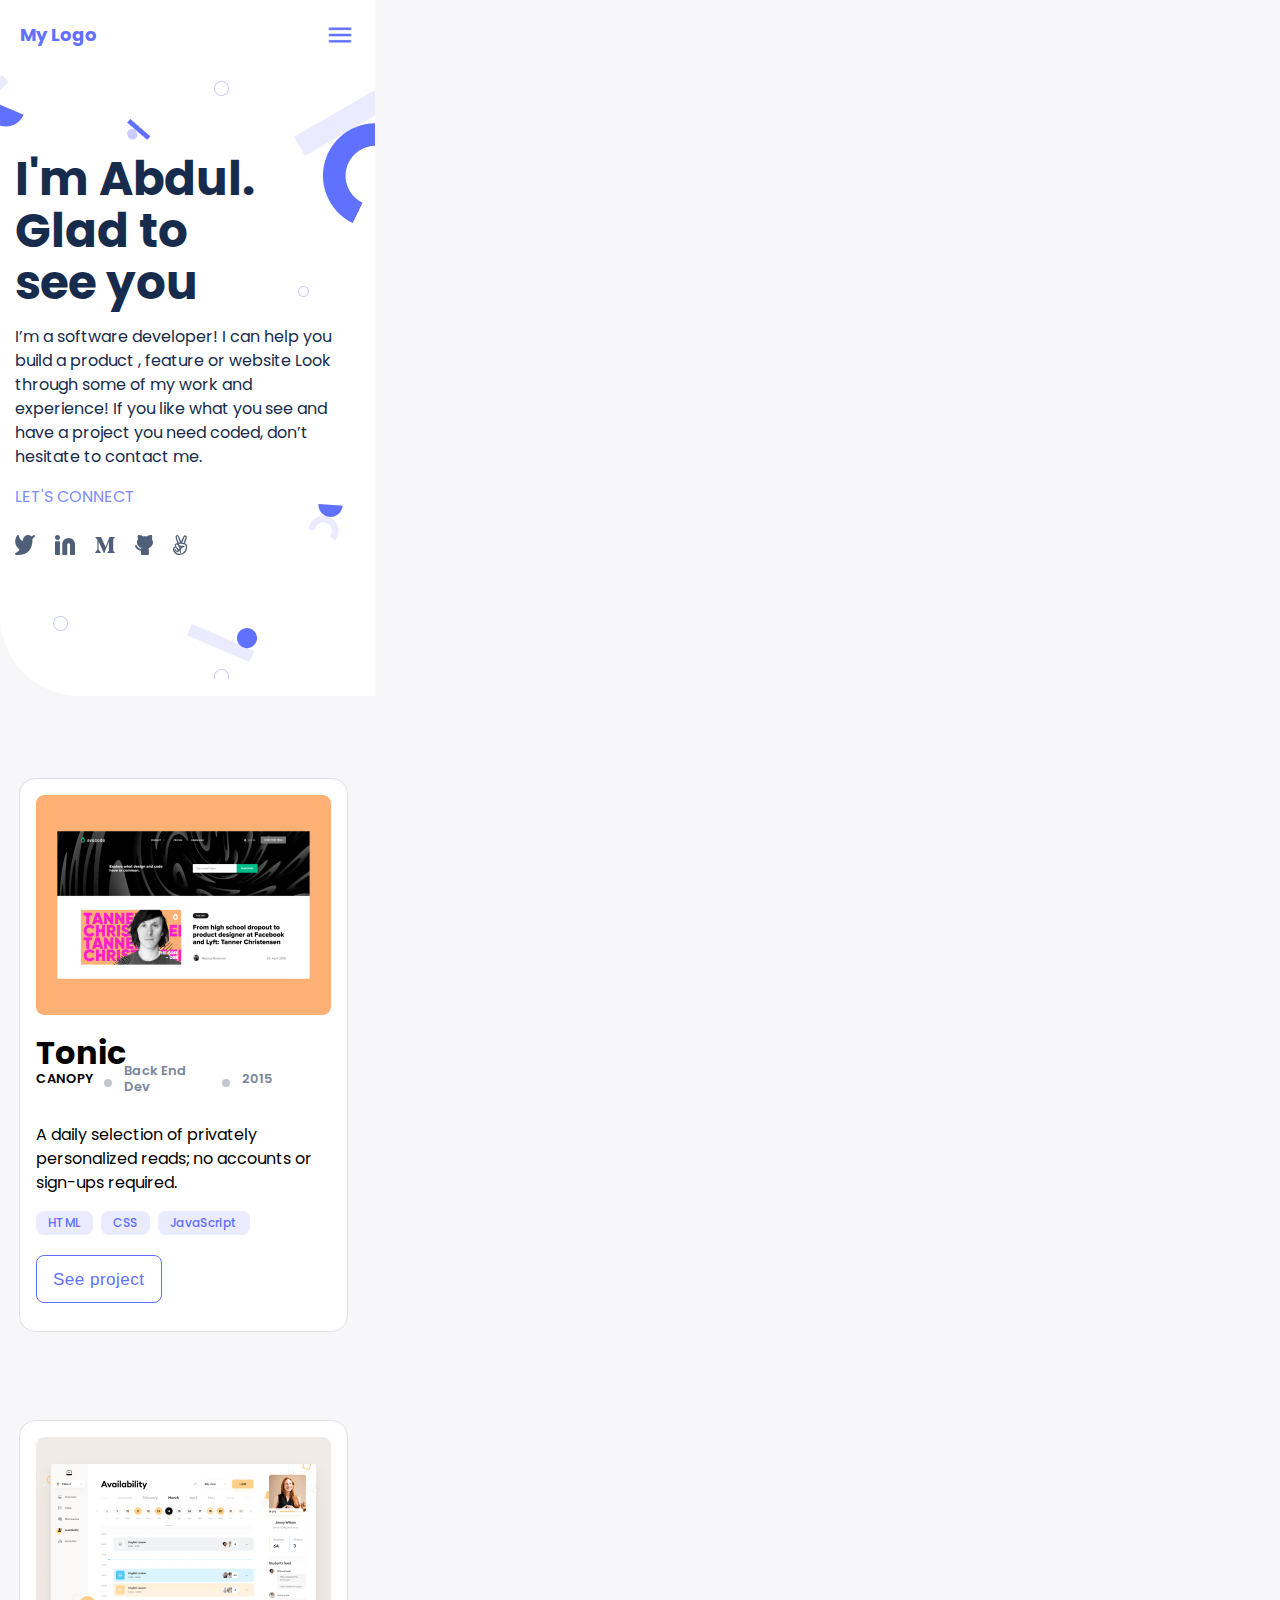
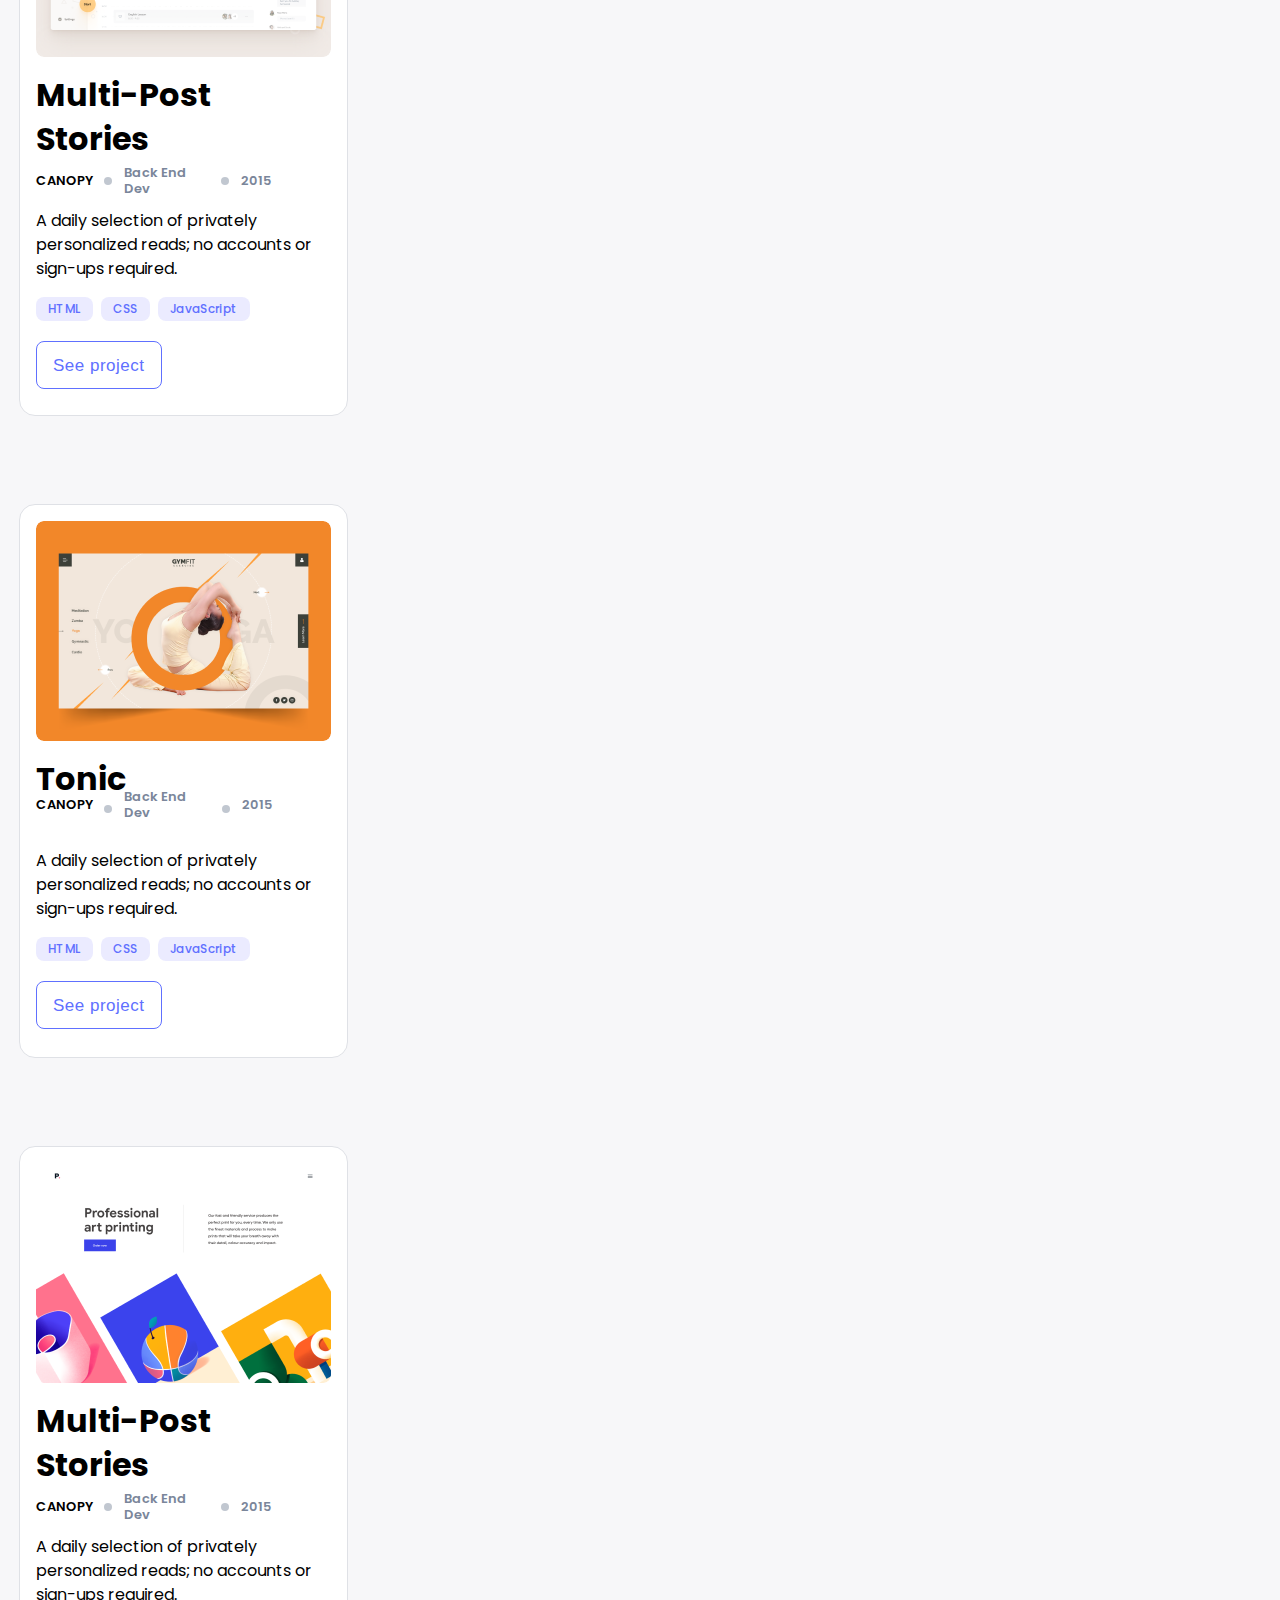
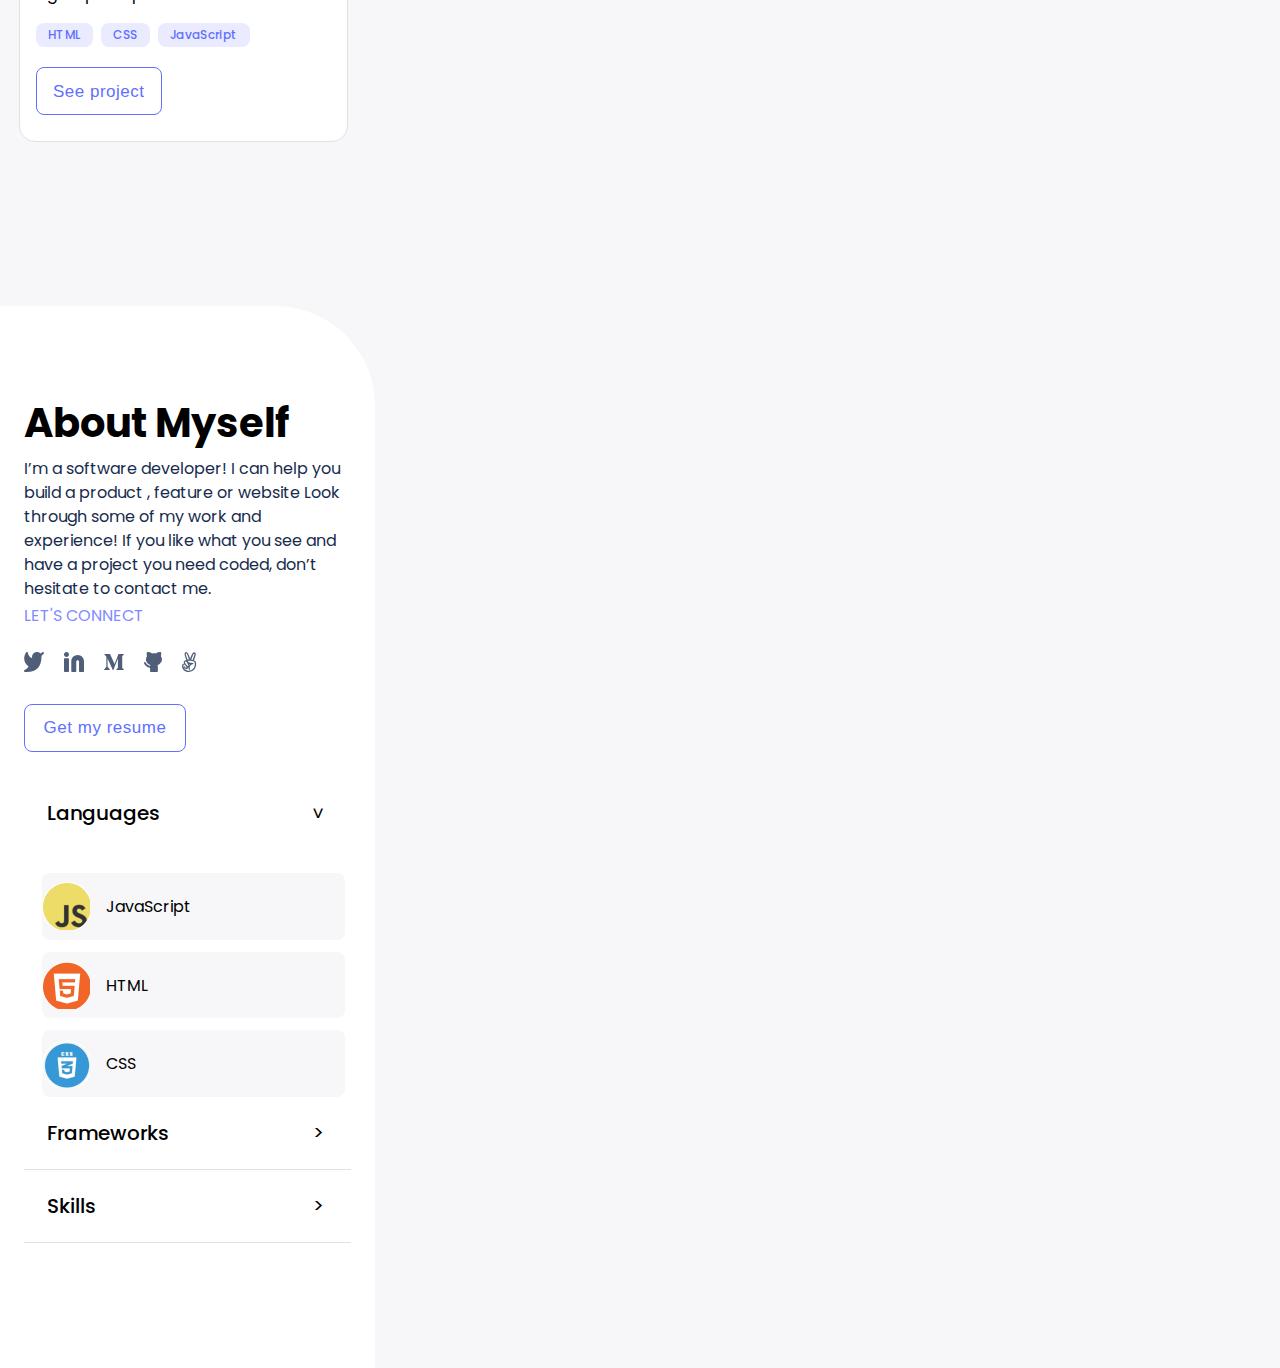
==== portfolio.html @ 77457ad6 "about myself completed" ====
<!DOCTYPE html>
<html lang="en">

<head>
    <meta charset="UTF-8">
    <meta name="viewport" content="width=device-width, initial-scale=1.0">
    <title>My Portfolio</title>
    <link rel="stylesheet" href="portfolio.css">
    <link rel="preconnect" href="https://fonts.googleapis.com">
<link rel="preconnect" href="https://fonts.gstatic.com" crossorigin>
<link href="https://fonts.googleapis.com/css2?family=Poppins:ital,wght@0,100;0,200;0,300;0,400;0,500;0,600;0,700;0,800;0,900;1,100;1,200;1,300;1,400;1,500;1,600;1,700;1,800;1,900&display=swap" rel="stylesheet">
</head>

<body>
    <section class="layout">
    <div class="header-section">
        <div class="header">
            <div>
                <h2 class="logo">My Logo</h2>
            </div>
            <div class="menu-bar"></div>
        </div>
    </div>

    <header class="headline-section">
        <div class="intro">
            <h3>I'm Abdul. Glad to see you</h3>
        </div>
        <div class="description">
            <p>I’m a software developer! I can help you build a product , feature or
                website Look through some of my work and experience!
                If you like what you see and have a project you need coded,
                don’t hesitate to contact me.</p>
        </div>
        <div class="connect">
            <p>LET'S CONNECT</p>
        </div>
        <div class="socials">
            <img src="Twitter.svg" />
            <img src="Linkedin icon.svg" />
            <img src="M.svg" />
            <img src="cat.svg" />
            <img src="hand.svg" />
        </div>
    </header>
    </section>

    <div class="work">
        <div class="work-section">
            <section class="section1">
                <div class="snapshot snapshot1"></div>
                <div class="content">
                    <div class="upper-section1">
                        <div class="text">Tonic</div>
                        <ul class="skills">
                            <li class="client">
                                <div class="client-text">CANOPY</div>
                            </li>
                            <div class="counter"></div>
                            <li class="role">
                                <div class="role-text">Back End Dev</div>
                            </li>
                            <div class="counter"></div>
                            <li class="year">
                                <div class="year-text">2015</div>
                            </li>
                        </ul>
                    </div>
                    <section class="text-area">
                        <p class="caption">A daily selection of privately</p>
                        <p class="caption"> personalized reads; no accounts or </p>
                        <p class="caption">sign-ups required.</p>
                    </section>
                    <section class="tags">
                        <div class="tag1">HTML</div>
                        <div class="tag2">CSS</div>
                        <div class="tag3">JavaScript</div>
                    </section>
                    <section class="footer">
                        <button class="project">See project</button>
                    </section>
                </div>
            </section>
            <section class="section2">
                <div class="snapshot snapshot2"></div>
                <div class="content2">
                    <div class="upper-section2">
                        <div class="text2">
                            <p class="sec2">Multi-Post</p>
                            <p class="sec2">Stories</p>
                        </div>
                        <ul class="skills2">
                            <li class="client">
                                <div class="client-text">CANOPY</div>
                            </li>
                            <div class="counter"></div>
                            <li class="role">
                                <div class="role-text">Back End Dev</div>
                            </li>
                            <div class="counter"></div>
                            <li class="year">
                                <div class="year-text">2015</div>
                            </li>
                        </ul>
                    </div>
                    <section class="text-area">
                        <p class="caption">A daily selection of privately</p>
                        <p class="caption"> personalized reads; no accounts or </p>
                        <p class="caption">sign-ups required.</p>
                    </section>
                    <section class="tags">
                        <div class="tag1">HTML</div>
                        <div class="tag2">CSS</div>
                        <div class="tag3">JavaScript</div>
                    </section>
                    <section class="footer">
                        <button class="project">See project</button>
                    </section>
                </div>
            </section>
            <div class="section3">
                <div class="snapshot snapshot3"></div>
                <div class="content">
                    <div class="upper-section1">
                        <div class="text">Tonic</div>
                        <ul class="skills">
                            <li class="client">
                                <div class="client-text">CANOPY</div>
                            </li>
                            <div class="counter"></div>
                            <li class="role">
                                <div class="role-text">Back End Dev</div>
                            </li>
                            <div class="counter"></div>
                            <li class="year">
                                <div class="year-text">2015</div>
                            </li>
                        </ul>
                    </div>
                    <section class="text-area">
                        <p class="caption">A daily selection of privately</p>
                        <p class="caption"> personalized reads; no accounts or </p>
                        <p class="caption">sign-ups required.</p>
                    </section>
                    <section class="tags">
                        <div class="tag1">HTML</div>
                        <div class="tag2">CSS</div>
                        <div class="tag3">JavaScript</div>
                    </section>
                    <section class="footer">
                        <button class="project">See project</button>
                    </section>
                </div>
            </div>
            <div class="section4">
                <div class="snapshot snapshot4"></div>
                <div class="content2">
                    <div class="upper-section2">
                        <div class="text2">
                            <p class="sec2">Multi-Post</p>
                            <p class="sec2">Stories</p>
                        </div>
                        <ul class="skills2">
                            <li class="client">
                                <div class="client-text">CANOPY</div>
                            </li>
                            <div class="counter"></div>
                            <li class="role">
                                <div class="role-text">Back End Dev</div>
                            </li>
                            <div class="counter"></div>
                            <li class="year">
                                <div class="year-text">2015</div>
                            </li>
                        </ul>
                    </div>
                    <section class="text-area">
                        <p class="caption">A daily selection of privately</p>
                        <p class="caption"> personalized reads; no accounts or </p>
                        <p class="caption">sign-ups required.</p>
                    </section>
                    <section class="tags">
                        <div class="tag1">HTML</div>
                        <div class="tag2">CSS</div>
                        <div class="tag3">JavaScript</div>
                    </section>
                    <section class="footer">
                        <button class="project">See project</button>
                    </section>
                </div>
            </div>
        </div>
    </div>
    <div class="about">
        <section class="about-myself">
                <div class="heading">
                    <p>About Myself</p>
                </div>
                <div class="para">
                    <p>I’m a software developer! I can help you build a product , feature or
                        website Look through some of my work and experience!
                        If you like what you see and have a project you need coded,
                        don’t hesitate to contact me.</p>
                </div>
                <section class="links">
                <div class="letconnect">
                    <p class="nomargin">LET'S CONNECT</p>
                </div>
                <div class="socials2">
                    <img src="Twitter.svg" />
                    <img src="Linkedin icon.svg" />
                    <img src="M.svg" />
                    <img src="cat.svg" />
                    <img src="hand.svg" />
                </div>
        </section>
        <button class="resume">Get my resume</button>
        </section>
        <section class="languages">
            <div class="tab1">
                <header class="container">
                    <p class="lang">Languages</p>
                    <div class="arrow">
                        <span>˅</span>
                      </div>
                </header>
                <section class="names">
                    <div class="js">
                        <div class="js-img"></div>
                        <p>JavaScript</p>
                    </div>
                    <div class="html">
                        <div class="html-img"></div>
                        <p>HTML</p>
                    </div>
                    <div class="css">
                        <div class="css-img"></div>
                        <p>CSS</p>
                    </div>
                </section>
            </div>
            <header class="tab2">
                <p class="frame">Frameworks</p>
                <div class="arrow">
                    <span>></span>
                  </div>
            </header>
            <header class="tab3">
                <p class="skills">Skills</p>
                <div class="arrow">
                    <span>></span>
                  </div>
            </header>
        </section>
    </div>
</body>

</html>
---- portfolio.css ----
body {
  font-family: "Poppins", sans-serif;
  background-color: #f7f7f9;
  margin: 0%;
}

.layout{
  width: 375px;
  height: 696px;
  padding: 0%;
  margin: 0%;
  background-color: white;
  border-bottom-left-radius: 80px;
}

.header-section {
  display: flex-container;
  width: 375px;
  height: 75px;
}

.header {
  display: flex;
  justify-content: space-between;
  align-items: center;
  padding: 20px;
  width: 375;

}

.logo {
  margin: 0;
  color: #6070FF;
  font-size: 18px;
  font-weight: 700;
  line-height: 20px;
  letter-spacing: 0em;
  text-align: center;
}

.menu-bar {
  width: 30px;
  height: 30px;
  background-image: url('Menu.png');
  background-size: cover;
  cursor: pointer;
}

.headline-section {
  background-image: url('shapes.png');
  width: 375px;
  height: 604px;
  top: 92px;
  padding: 114px, 24px, 114px, 24px;
  gap: 12px;
  border-bottom-left-radius: 80px;
}

.intro {
  font-size: 40px;
  font-weight: 700;
  line-height: 52px;
  letter-spacing: 0;
  word-spacing: 20%;
  text-align: left;
  color: #172B4D;
  padding-top: 10%;
  margin-left: 4%;
  width: 250px;
}

.intro h3 {
  padding-top: 16%;
  margin: 0%;
}


.description {
  font-size: 16px;
  text-align: left;
  color: #172B4D;
  margin-left: 4%;
  font-weight: 400;
  line-height: 24px;
  letter-spacing: 0;
  width: 327px;
}

.connect {
  font-size: 16px;
  font-weight: 400;
  line-height: 24px;
  color: #7F8CFF;
  margin-left: 4%;
  width: 327px;
  margin-top: 0%;
}

.socials {
  padding-top: 10px;
  display: flex;
  gap: 20px;
  margin-left: 4%;
}

.work {
  width: 375px;
  height: 2788px;
  top: 718px;
  position: absolute;
  background-color: #f7f7f9;
  margin: 0%;
}

.work-section {
  display: grid;
  grid-template-rows: repeat(4, auto);
  grid-row-gap: 88px;
  width: 375px;
  height: 604px;
  position: relative;
  top: 60px;
}

.section1 {
  width: 327px;
  height: 552px;
  border-radius: 16px;
  border: 1px solid #DFE1E6;
  display: flex;
  flex-direction: column;
  justify-content: flex-start;
  align-items: center;
  margin-left: 5%;
  margin-right: 5%;
  background-color: white;
}

.snapshot {
  width: 295px;
  height: 220px;
  border-radius: 8px;
  background-size: cover;
  margin-bottom: 16px;
  margin-top: 16px;
  margin-left: 16px;
  margin-right: 16px;
}

.snapshot1 {
  background-image: url('snapshot1.png');
}

.snapshot2 {
  background-image: url('snapshot2.png');
}

.snapshot3 {
  background-image: url('snapshot3.png');
}

.snapshot4 {
  background-image: url('snapshot4.png');
}

.content {
  width: 295px;
  height: 288px;
}

.upper-section1 {
  width: 295px;
  height: 80px;
}

.text {
  width: 295px;
  height: 36px;
  font-size: 32px;
  font-weight: 700;
  line-height: 44px;
  letter-spacing: 0em;
  text-align: left;
}

.skills {
  display: flex;
  width: 236px;
  height: 32px;
  margin: 12px, 0px, 0px, 0px;
  padding: 0;
  list-style-type: none;
}

.client,
.role,
.year {
  display: flex;
  align-items: center;
}

.client-text,
.role-text,
.year-text {
  font-size: 13px;
  font-weight: 600;
  line-height: 16px;
  letter-spacing: 0em;
  text-align: left;
}

.role-text,
.year-text {
  color: #7A869A;
}


.counter {
  width: 33px;
  height: 32px;
  display: flex;
  justify-content: center;
  align-items: center;
}

.counter:before {
  content: '';
  width: 8px;
  height: 8px;
  background-color: #C1C7D0;
  border-radius: 50%;
}

.text-area {
  width: 295px;
  height: 76px;
  margin-top: 12px;
}

.caption {
  font-size: 16px;
  font-weight: 400;
  line-height: 24px;
  letter-spacing: 0em;
  text-align: left;
  margin: 0%;
  padding: 0%;
}

.tags {
  display: flex;
  width: 214px;
  height: 24px;
  gap: 8px;
  margin-top: 12px;
}

.tag1,
.tag2,
.tag3 {
  border-radius: 8px;
  color: #6070FF;
  background-color: #EBEBFF;
  font-size: 12px;
  font-weight: 500;
  line-height: 16px;
  letter-spacing: 0.03em;
  display: flex;
  align-items: center;
  justify-content: center;
}

.tag1 {
  width: 57px;
}

.tag2 {
  width: 49px;
}

.tag3 {
  width: 92px;
}

.footer {
  width: 295px;
  height: 72px;
  margin-top: 8px;
}

.project {
  width: 126px;
  height: 48px;
  padding: 12px;
  border-radius: 8px;
  border: 1px solid #6070FF;
  margin-top: 12px;
  background-color: white;
  color: #6070FF;
  font-size: 17px;
  font-weight: 500;
  line-height: 24px;
  letter-spacing: 0.03em;
  align-items: center;
}

.section2 {
  width: 327px;
  height: 594px;
  border-radius: 16px;
  border: 1px solid #DFE1E6;
  display: flex;
  flex-direction: column;
  justify-content: flex-start;
  align-items: center;
  margin-left: 5%;
  margin-right: 5%;
  background-color: white;
}

.upper-section2 {
  width: 295px;
  height: 124px;
}

.sec2 {
  margin: 0%;
  padding: 0%;
}

.text2 {
  width: 295px;
  height: 80px;
  font-size: 32px;
  font-weight: 700;
  line-height: 44px;
  letter-spacing: 0em;
  text-align: left;
}

.skills2 {
  display: flex;
  width: 236px;
  height: 32px;
  margin-top: 12px;
  padding: 0;
  list-style-type: none;
}

.content2 {
  width: 295px;
  height: 332px;
}

.section3 {
  width: 327px;
  height: 552px;
  border-radius: 16px;
  border: 1px solid #DFE1E6;
  display: flex;
  flex-direction: column;
  justify-content: flex-start;
  align-items: center;
  margin-left: 5%;
  margin-right: 5%;
  background-color: white;
}

.section4 {
  width: 327px;
  height: 594px;
  border-radius: 16px;
  border: 1px solid #DFE1E6;
  display: flex;
  flex-direction: column;
  justify-content: flex-start;
  align-items: center;
  margin-left: 5%;
  margin-right: 5%;
  background-color: white;
}

.about {
  width: 375px;
  height: 1062.15px;
  padding: 114px, 24px, 114px, 24px;
  gap: 24px;
  top: 3506px;
  position: absolute;
  background-color: white;
  border-top-right-radius: 100px;
}

.about-myself {
  margin-top: 100px;
  width: 327px;
  height: 346px;
  padding: 0px 24px;
}


.headline {
  width: 375px;
  height: 604px;
  top: 92px;
  padding: 114px, 24px, 114px, 24px;
  gap: 12px;
}

.heading{
  width: 327px;
  height: 35px;
  font-size: 40px;
  font-weight: 700;
  line-height: 35px;
  letter-spacing: 0em;
  margin-top: 0%;
  top: 0px;
}

.para{
  font-size: 16px;
  text-align: left;
  color: #172B4D;
  font-weight: 400;
  line-height: 24px;
  letter-spacing: 0;
  width: 327px;
  height: 147px;
}

.links{
  width: 200px;
  height: 80px;
  position: absolute;
  gap: 16px;
}
.letconnect{
  font-size: 16px;
  font-weight: 400;
  line-height: 24px;
  color: #7F8CFF;
  width: 327px;
}

.nomargin{
  margin: 0%;
}

.socials2{
  margin-top: 24px;
  display: flex;
  gap: 20px;
}

.resume{
  width: 162px;
  height: 48px;
  border-radius: 8px;
  border: 1px solid #6070FF;
  background-color: white;
  color: #6070FF;
  font-size: 17px;
  font-weight: 500;
  line-height: 24px;
  letter-spacing: 0.03em;
  align-items: center; 
  margin-top: 100px;
}

.languages{
  width: 327px;
  height: 464.15px;
  padding: 0px 24px;
  margin-top: 25px;
}

.tab1{
  width: 327px;
  height: 320.15px;
}

.container{
  width: 327px;
  height: 72px;
  display: flex;
  align-items: center;
  justify-content: center;
}

.lang,.frame,.skills {
  width: 237px;
  height: 24px;
  margin: 0%;
  font-size: 20px;
  font-weight: 500;
  line-height: 24px;
  letter-spacing: 0em;
  text-align: left;
}

.arrow {
  width: 20px;
  height: 20px;
  border-radius: 8px;
  background-color: white;
  color: black;
  display: flex;
  align-items: center;
  justify-content: center;
  margin-left: 24px;
}

.arrow span {
  font-size: 20px; 
}

.names{
  display: flex;
  width: 327px;
  height: 248.15px;
  gap: 12px;
  position: absolute;
  flex-direction: column;
  margin-left: 18px;
  margin-top: 24px;
}

.js,.html,
.css{
  width: 303px;
  height: 66.72px;
  border-radius: 8px;
  display: flex;
  background-color:#f7f7f9;
  align-items: center;
}


.js-img{
  background-image: url(js.png);
  width: 48px;
  height: 48px;
  border: 1px ;
}

.js p{
  margin-left: 16px;
}

.html-img{
  background-image: url(html.png);
  width: 48px;
  height: 48px;
  border: 1px ;
}

.html p{
  margin-left: 16px;
}

.css-img{
  background-image: url(css.png);
  width: 48px;
  height: 48px;
  border: 1px ;
}

.css p{
  margin-left: 16px;
}

.tab2,
.tab3 {
  width: 327px;
  height: 72px;
  display: flex;
  align-items: center;
  justify-content: center;
  position: relative;
  border-bottom: 1px solid #DFE1E6; 
}
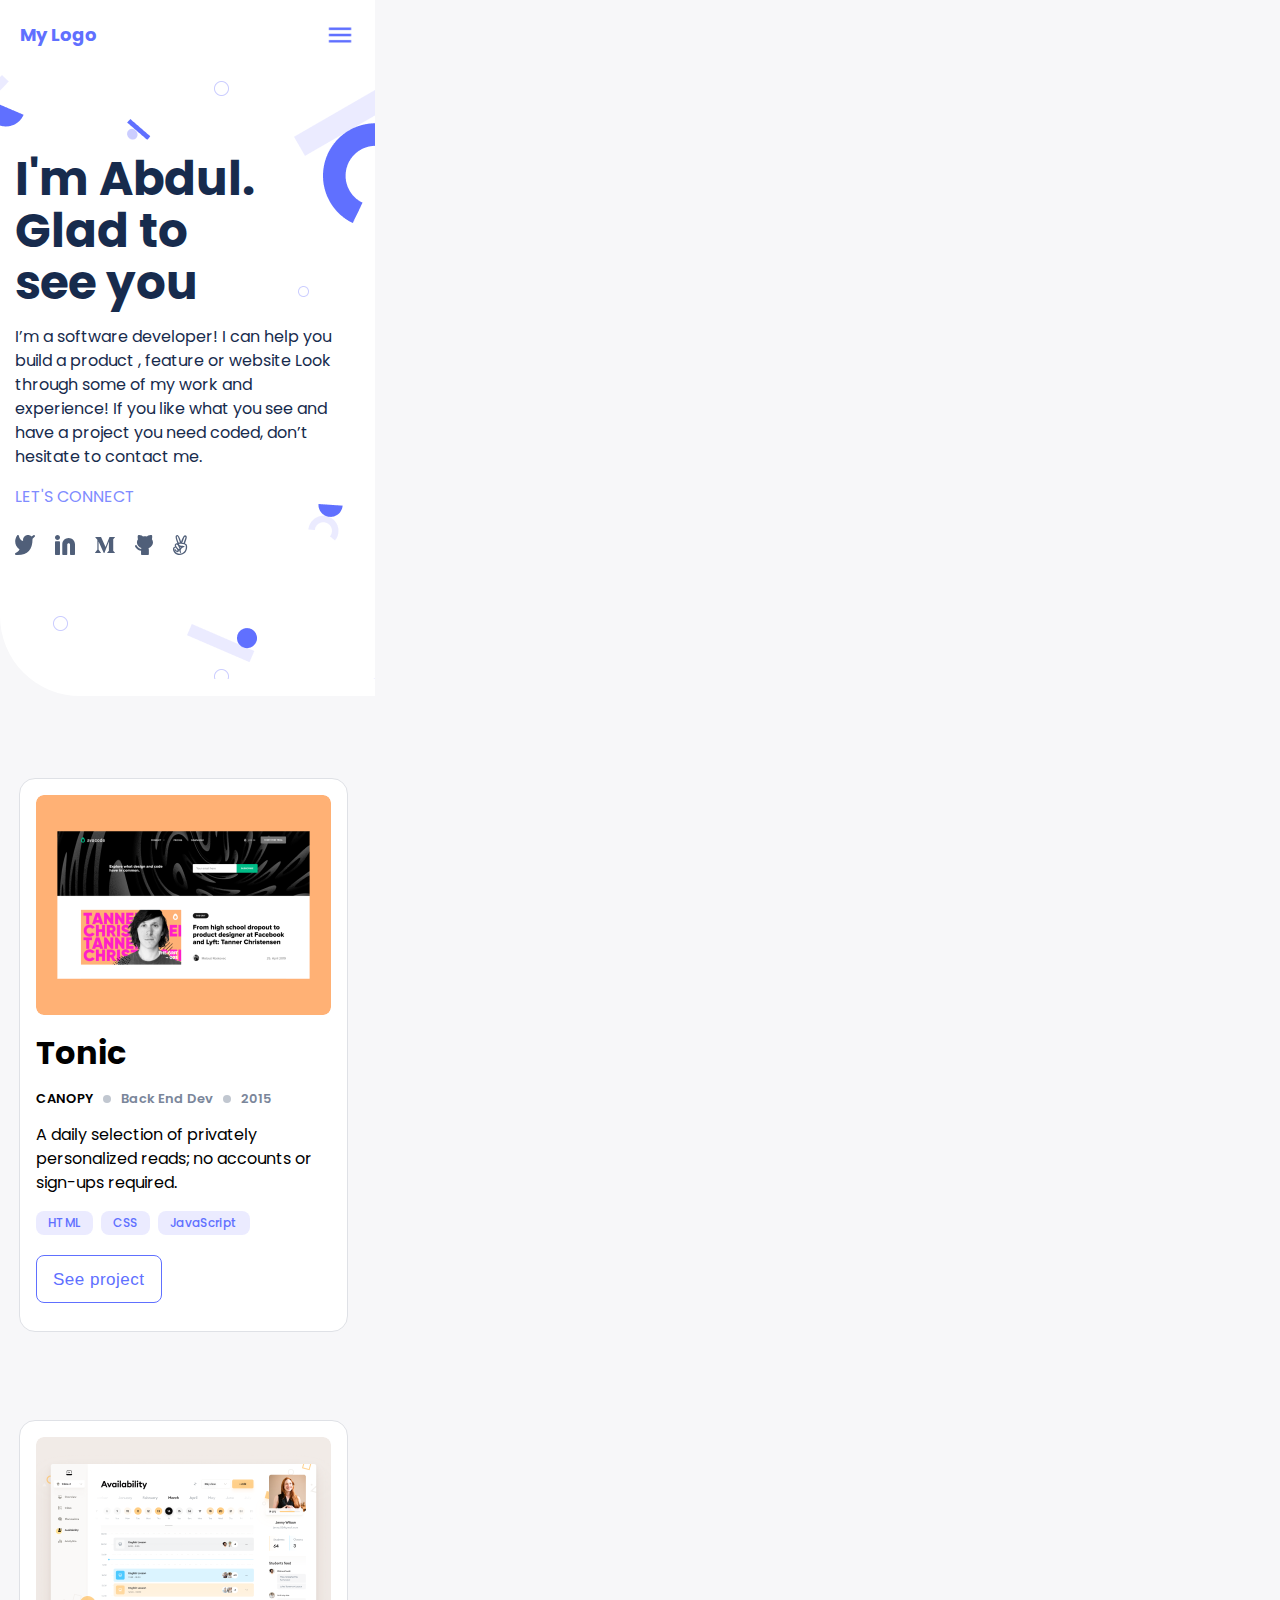
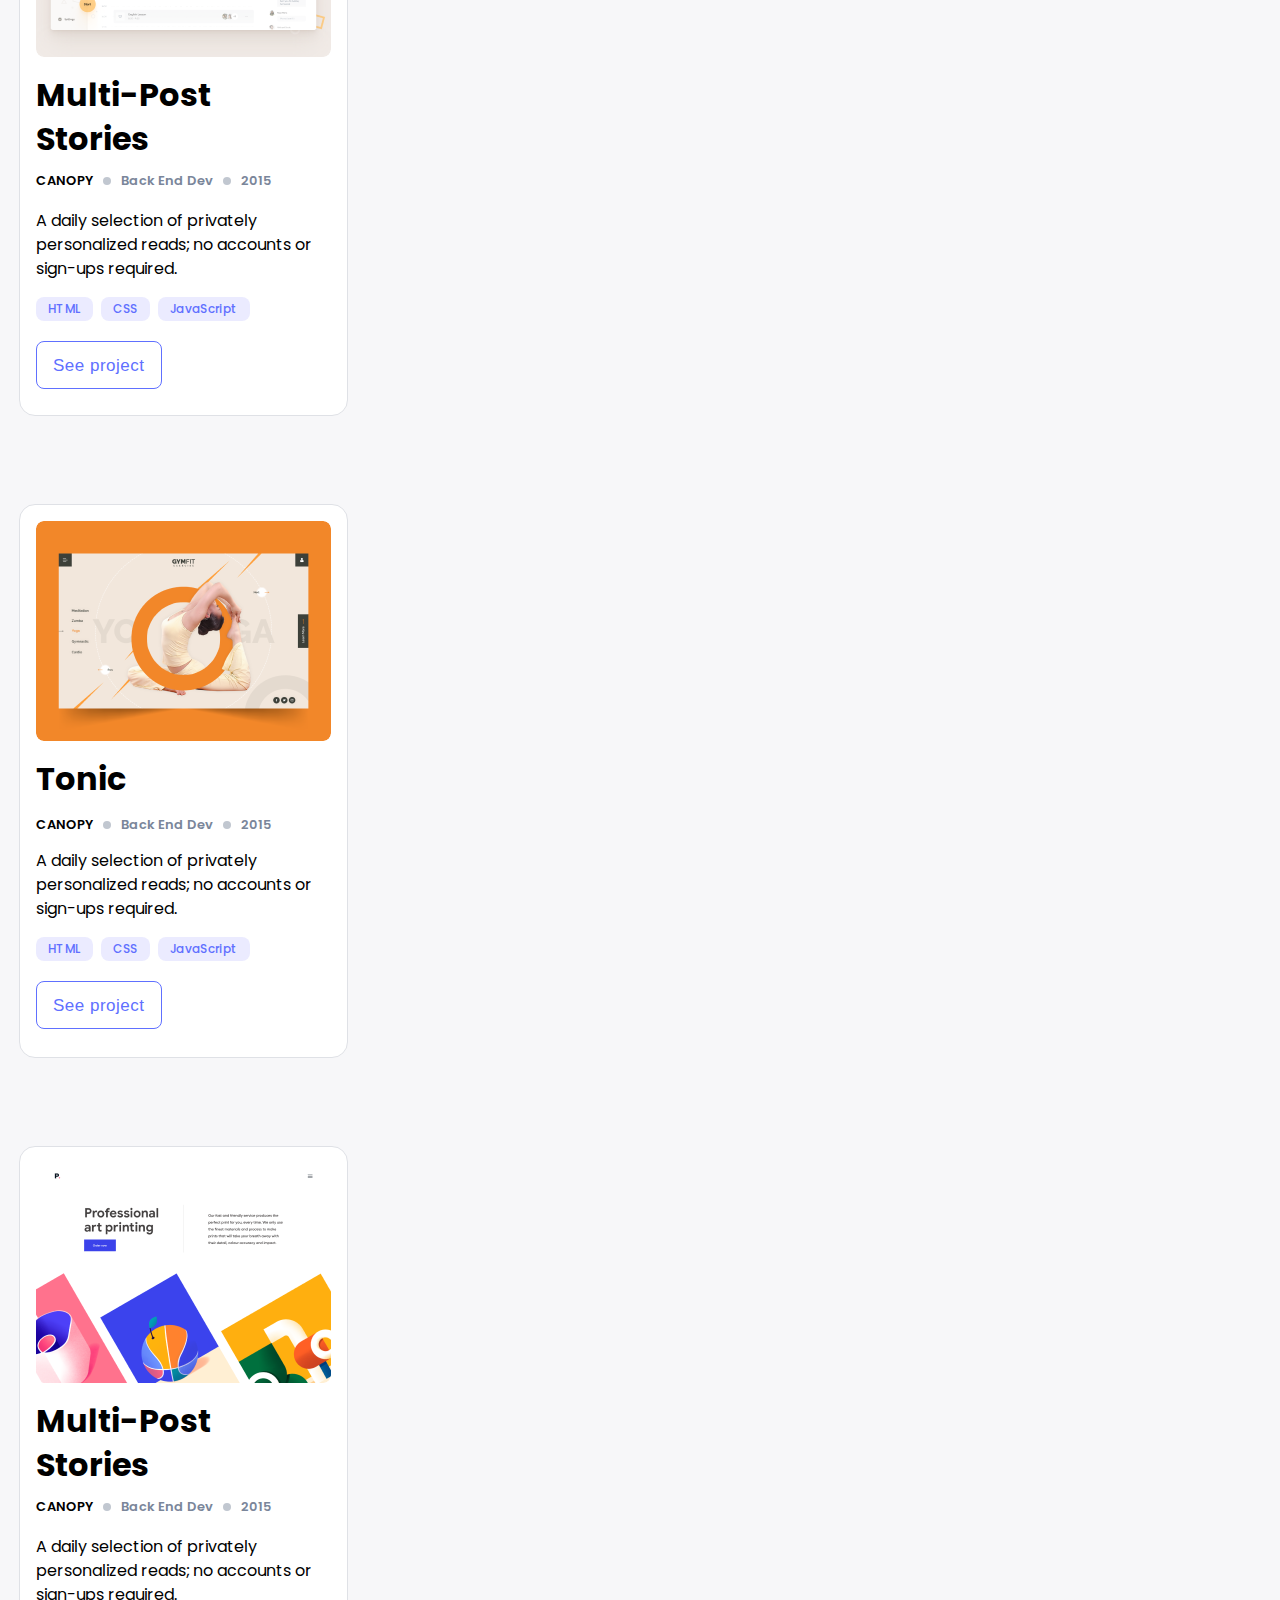
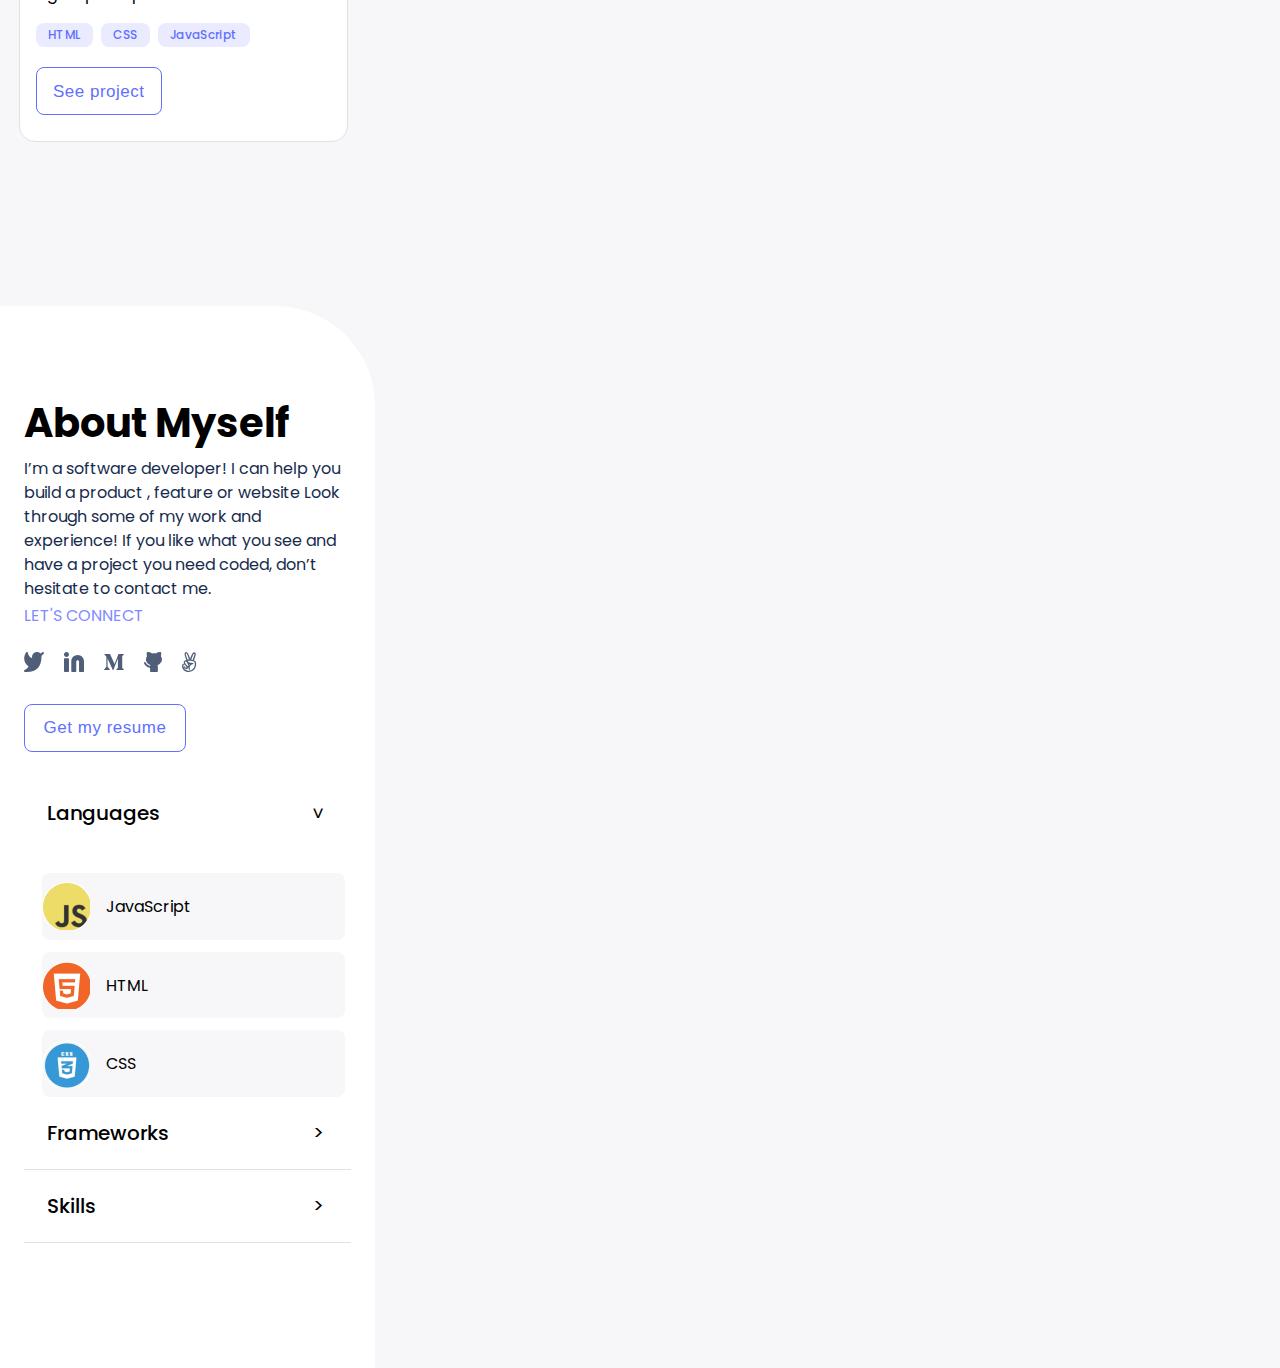
==== commit e341ccc3: "changed skills to skill to avoid repetition" ====
--- a/portfolio.html
+++ b/portfolio.html
@@ -246,7 +246,7 @@
                   </div>
             </header>
             <header class="tab3">
-                <p class="skills">Skills</p>
+                <p class="skill">Skills</p>
                 <div class="arrow">
                     <span>></span>
                   </div>
--- a/portfolio.css
+++ b/portfolio.css
@@ -212,6 +212,7 @@
 .role-text,
 .year-text {
   color: #7A869A;
+  white-space: nowrap;
 }
 
 
@@ -488,7 +489,7 @@
   justify-content: center;
 }
 
-.lang,.frame,.skills {
+.lang,.frame,.skill {
   width: 237px;
   height: 24px;
   margin: 0%;
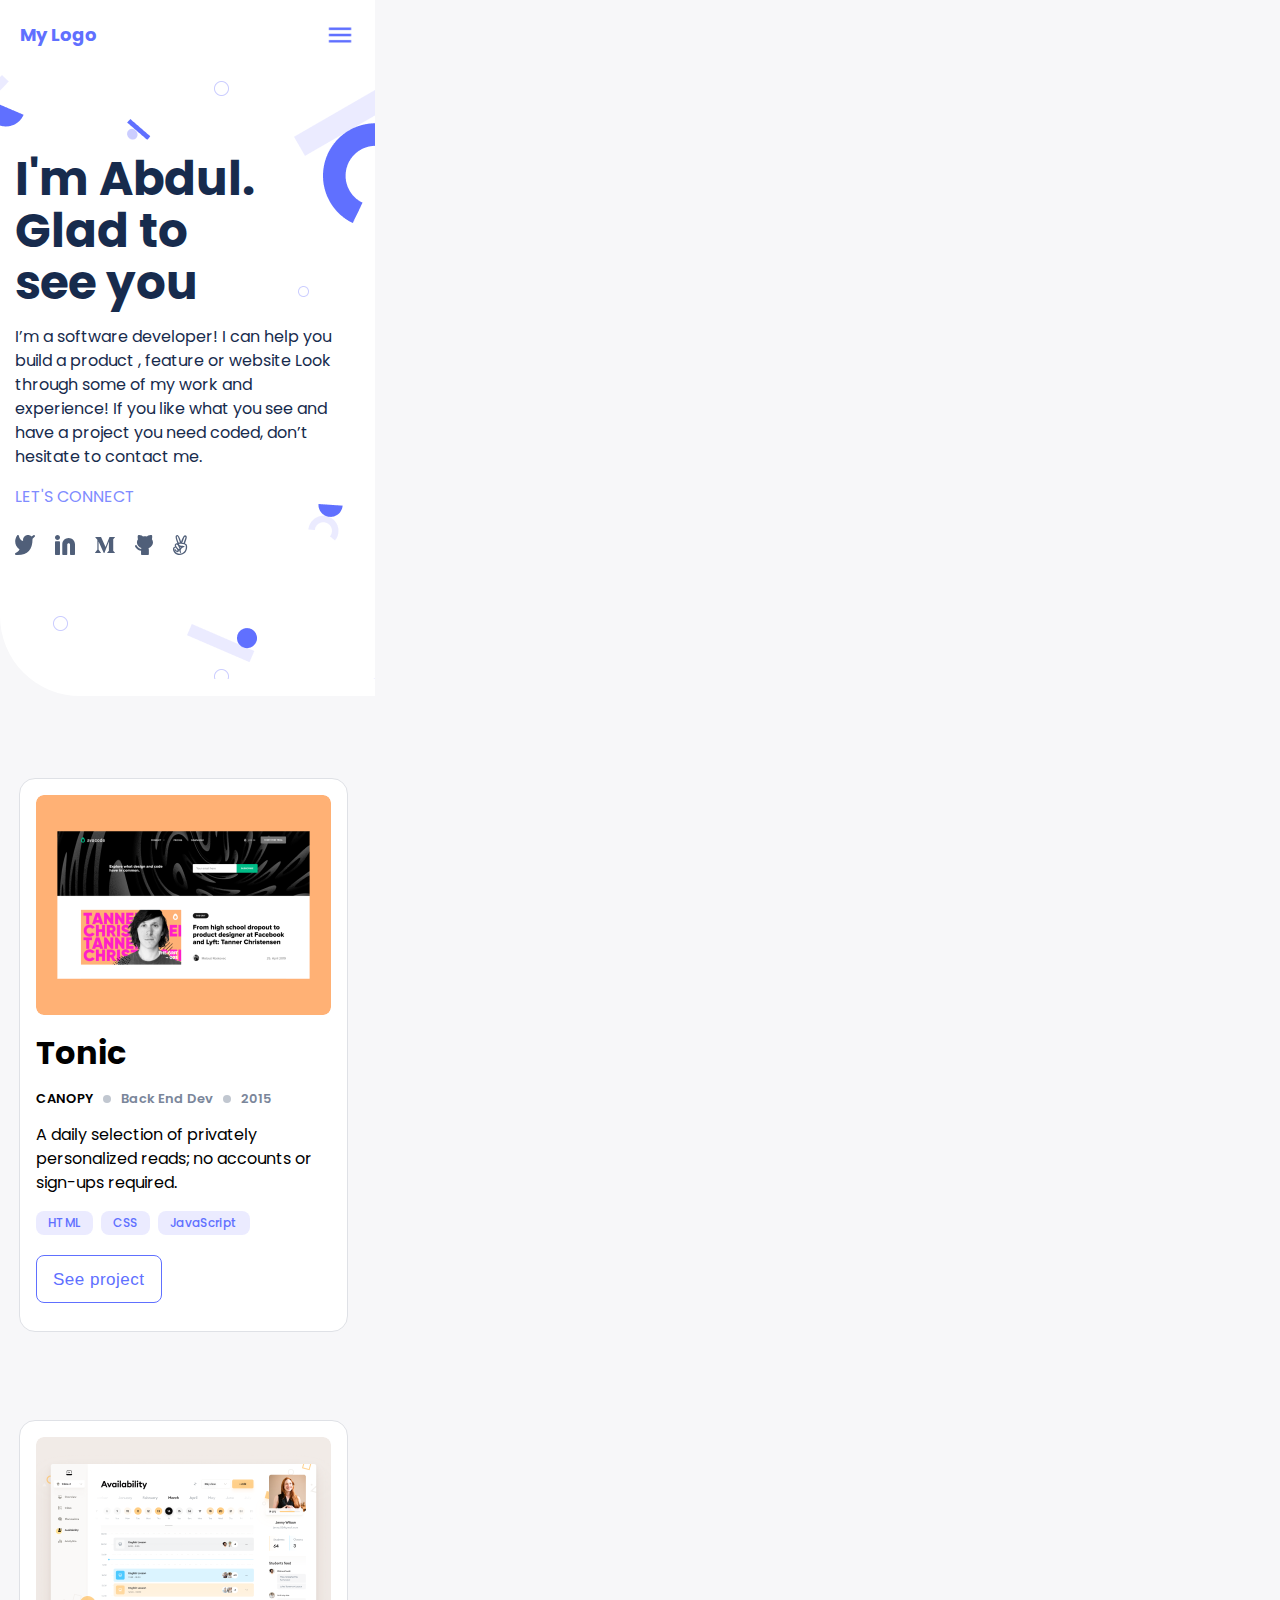
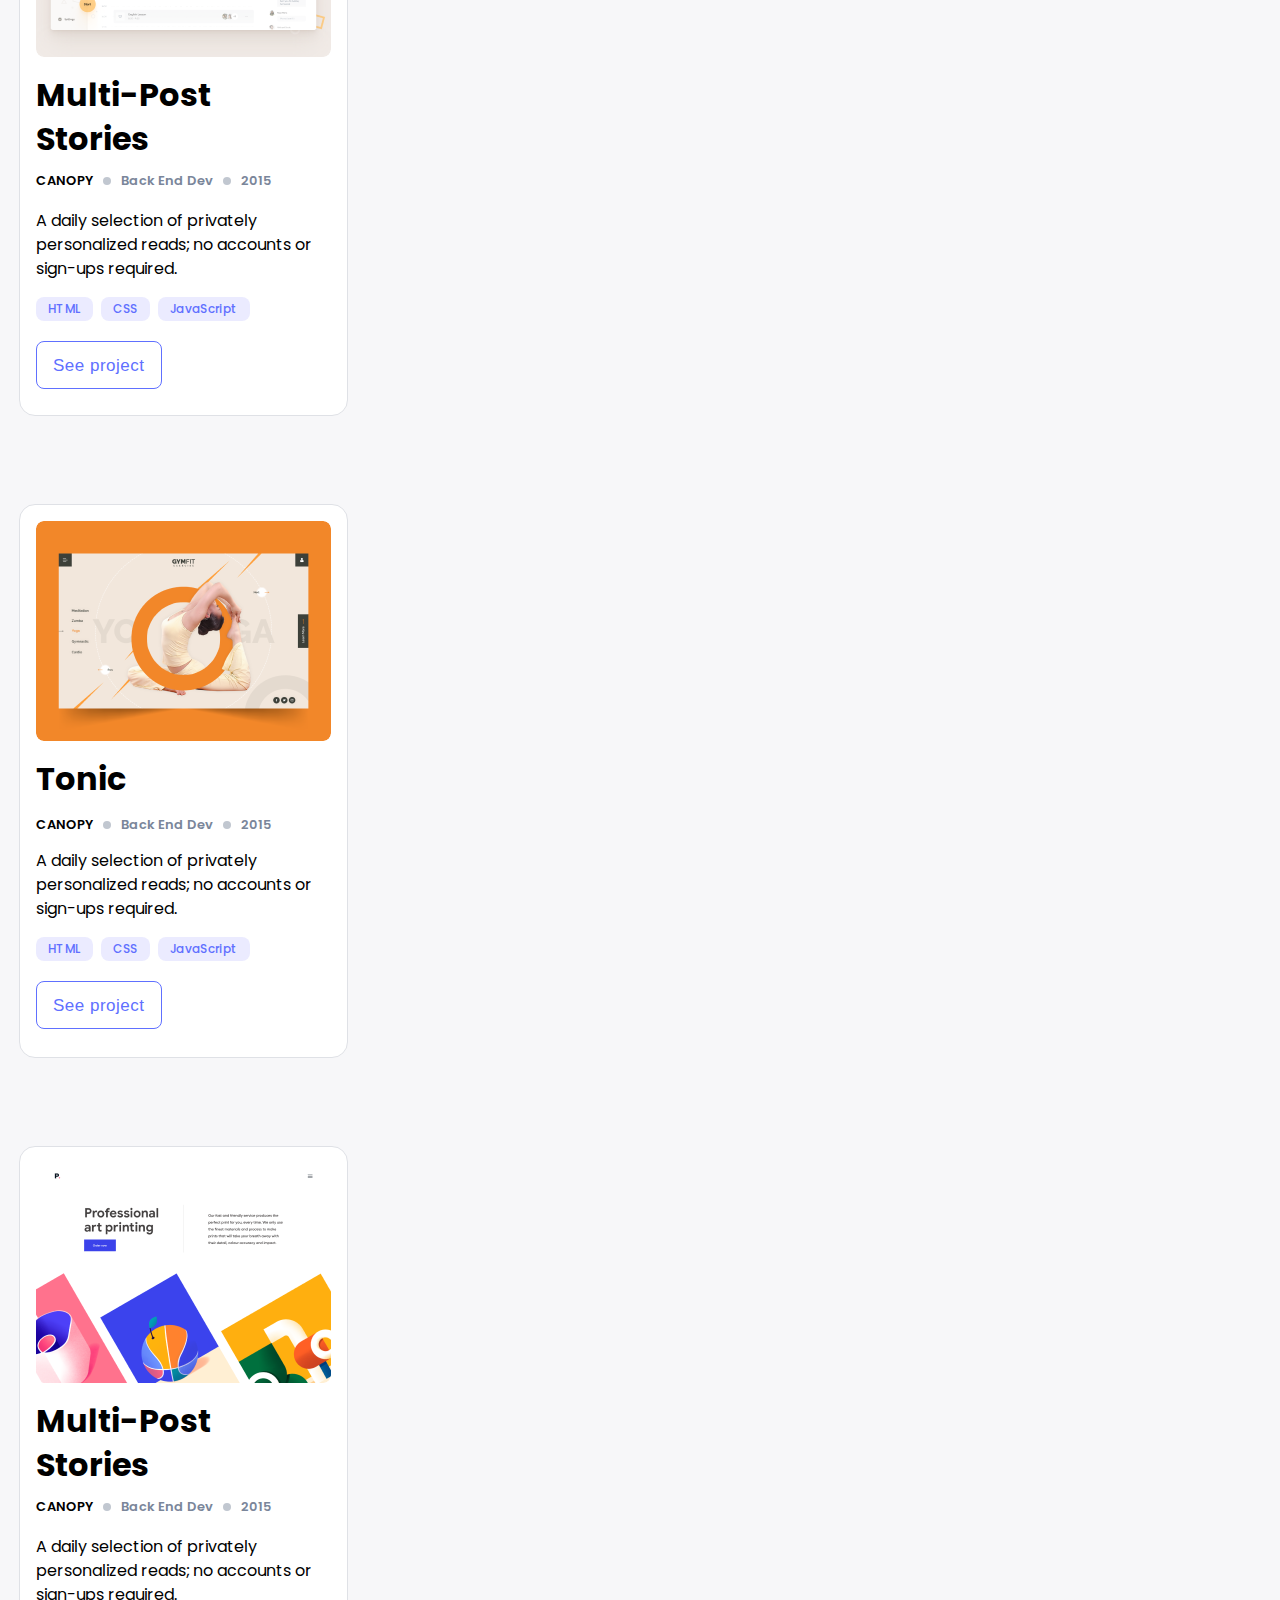
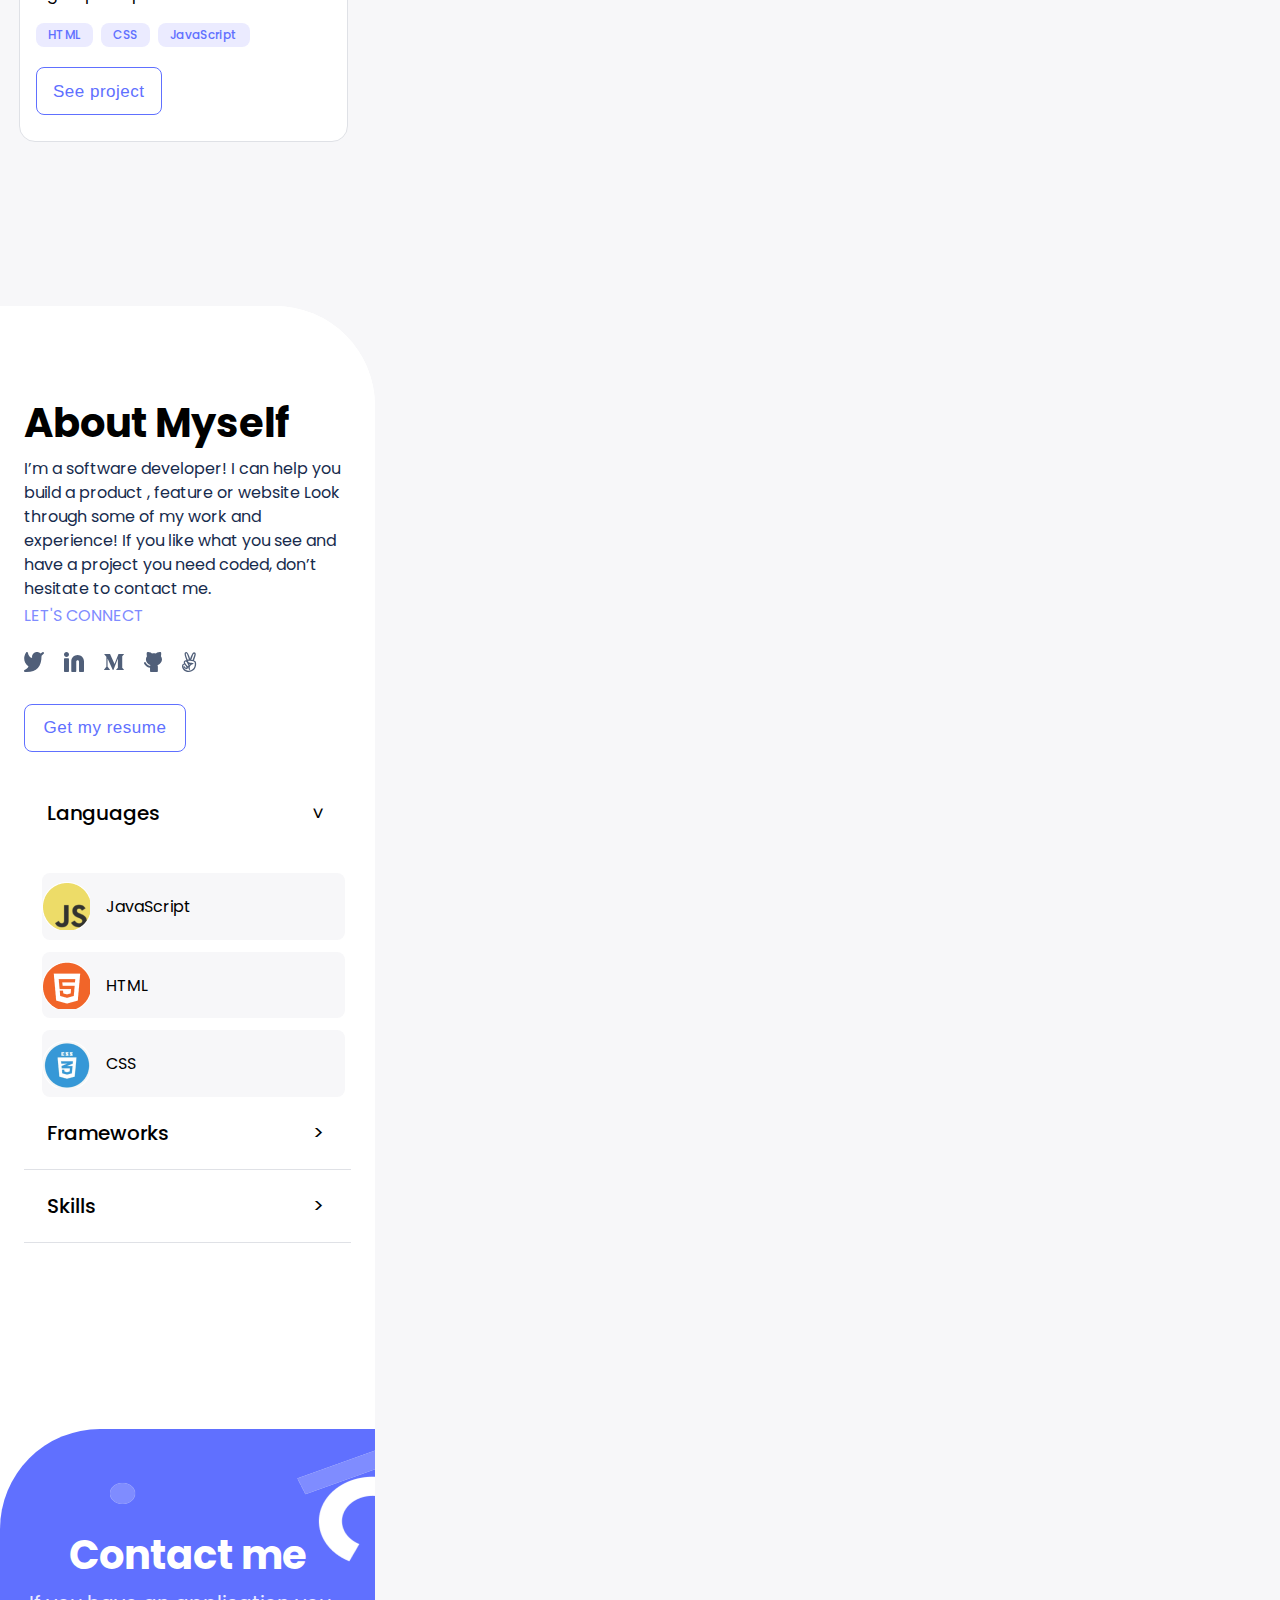
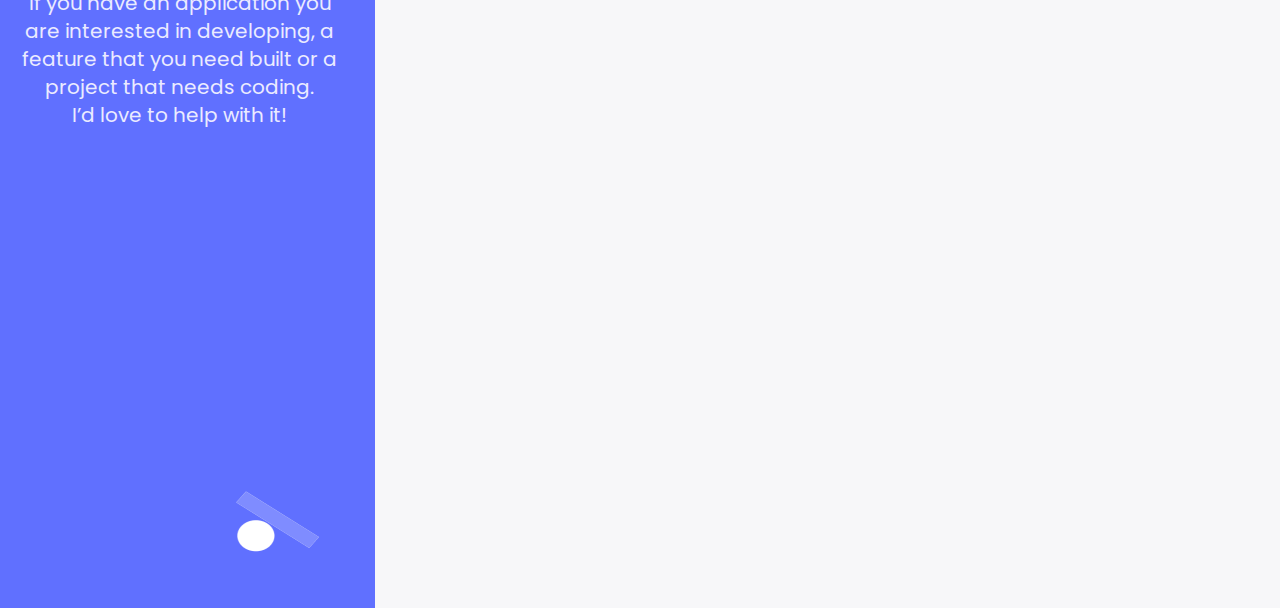
==== commit 7fb4e1e4: "added background image, header, paragrapgh adjusted heights" ====
--- a/portfolio.html
+++ b/portfolio.html
@@ -191,6 +191,7 @@
             </div>
         </div>
     </div>
+    <section class="myself">
     <div class="about">
         <section class="about-myself">
                 <div class="heading">
@@ -253,6 +254,20 @@
             </header>
         </section>
     </div>
+    </section>
+    <section class="contact">
+        <div class="form-img" ></div>
+        <div class="contact-me">
+            <p>Contact me</p>
+        </div>
+        <section class="contact-text">
+            <p > If you have an application you </p>  
+            <p> are interested in developing, a </p>
+            <p> feature that you need built or a </p>
+            <p> project that needs coding. </p>
+            <p> I’d love to help with it!</p>
+        </section>
+    </section>
 </body>
 
 </html>--- a/portfolio.css
+++ b/portfolio.css
@@ -381,14 +381,23 @@
   background-color: white;
 }
 
+.myself{
+  width: 375px;
+  height: 1263px;
+  top: 2810px;
+  position: relative;
+  background-color: white;
+  border-top-right-radius: 100px;
+}
+
 .about {
   width: 375px;
   height: 1062.15px;
   padding: 114px, 24px, 114px, 24px;
   gap: 24px;
-  top: 3506px;
   position: absolute;
   background-color: white;
+  top: 0%;
   border-top-right-radius: 100px;
 }
 
@@ -581,3 +590,55 @@
   position: relative;
   border-bottom: 1px solid #DFE1E6; 
 }
+
+.contact{
+  width: 375px;
+  height: 779px;
+  position: relative;
+  top: 2670px;
+  background-color: #6070FF;
+  border-top-left-radius: 100px;
+}
+
+.form-img{
+  background-image: url(contact.png);
+  width: 265px;
+  height: 709px;
+  margin-left: 110px;
+  margin-top: 20px;
+  position: absolute;
+}
+
+.contact-me{
+  width: 375px;
+  height: 56px;
+  position: absolute;
+  margin-top: 100px;
+}
+
+.contact-me p{
+  margin: 0%;
+  font-size: 40px;
+  font-weight: 700;
+  line-height: 52px;
+  letter-spacing: 0em;
+  text-align: center;
+  color: white;
+}
+
+.contact-text {
+  width: 327px;
+  height: 137px;
+  margin-top: 160px;
+  position: absolute;
+  left: 16px; 
+}
+
+.contact-text p {
+  margin: 0;
+  font-weight: 400;
+  font-size: 20px;
+  line-height: 28px;
+  color: #EBEBFF;
+  text-align: center;
+}
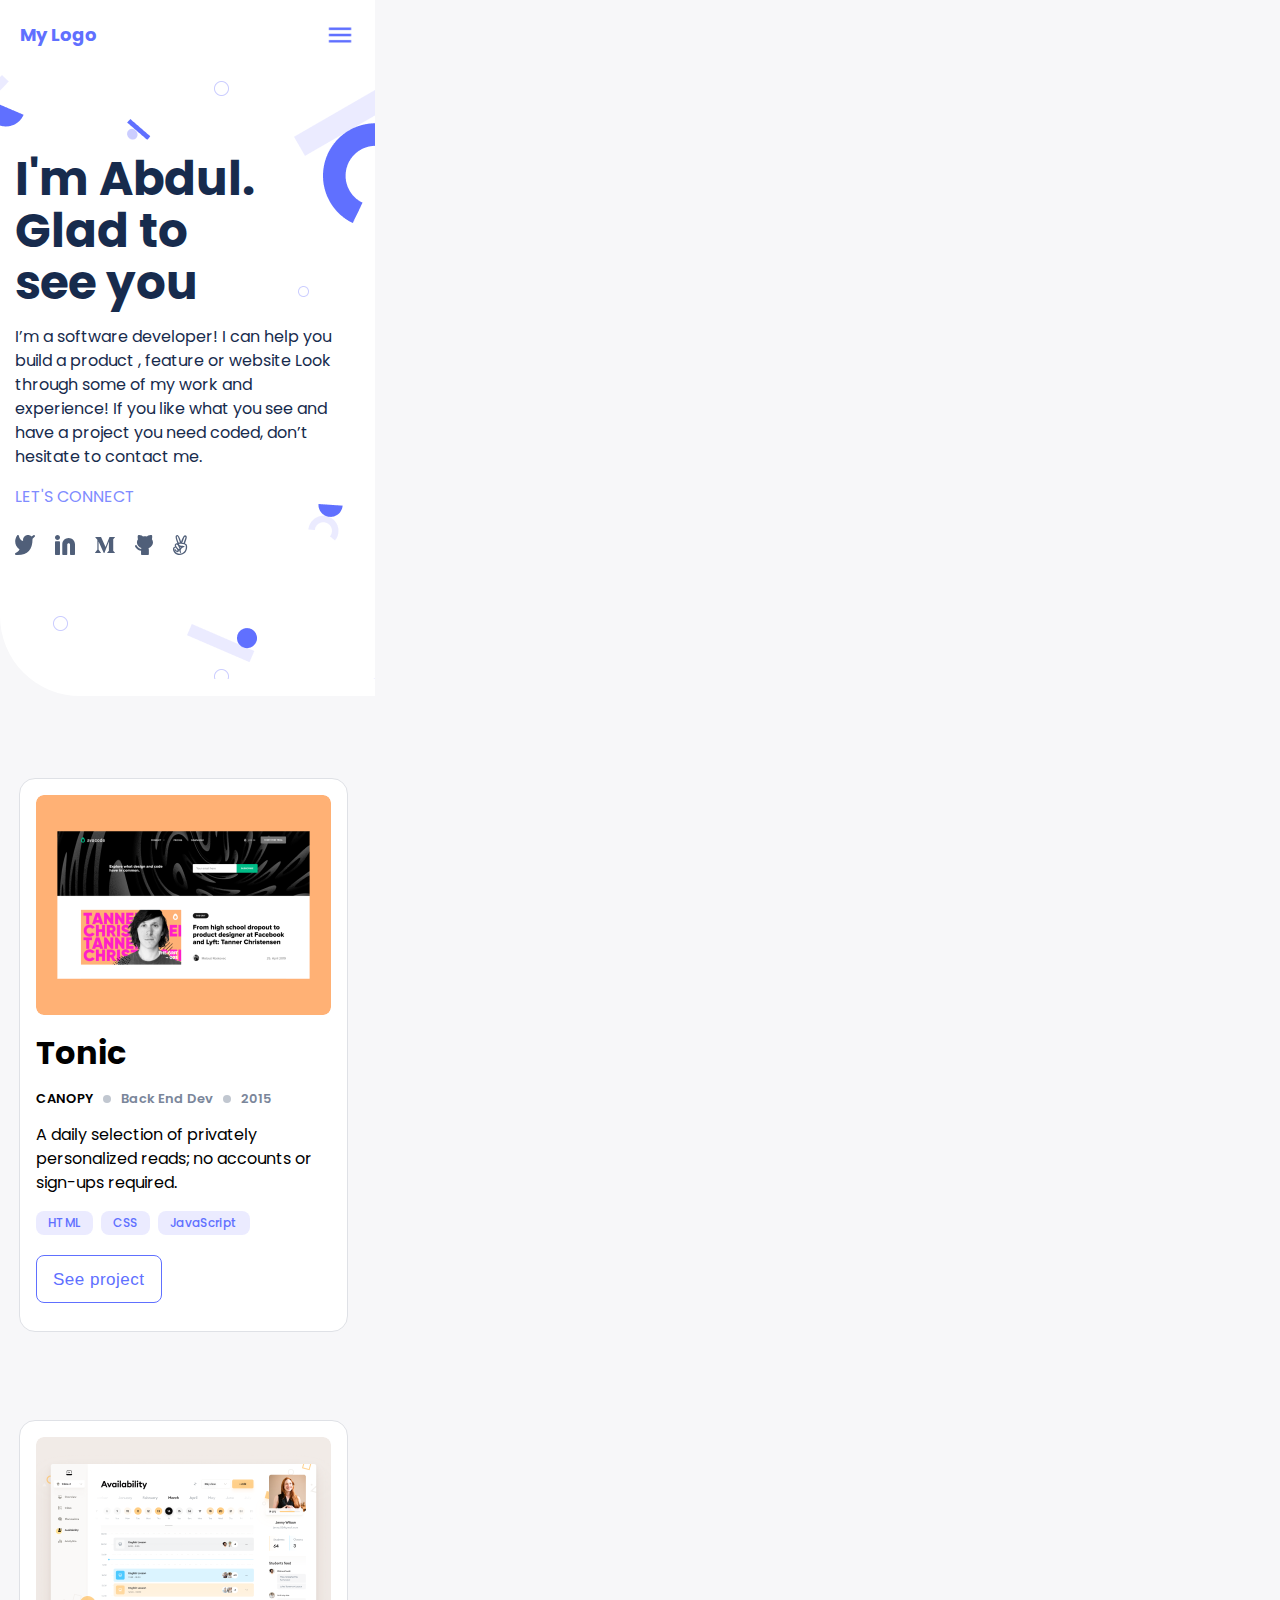
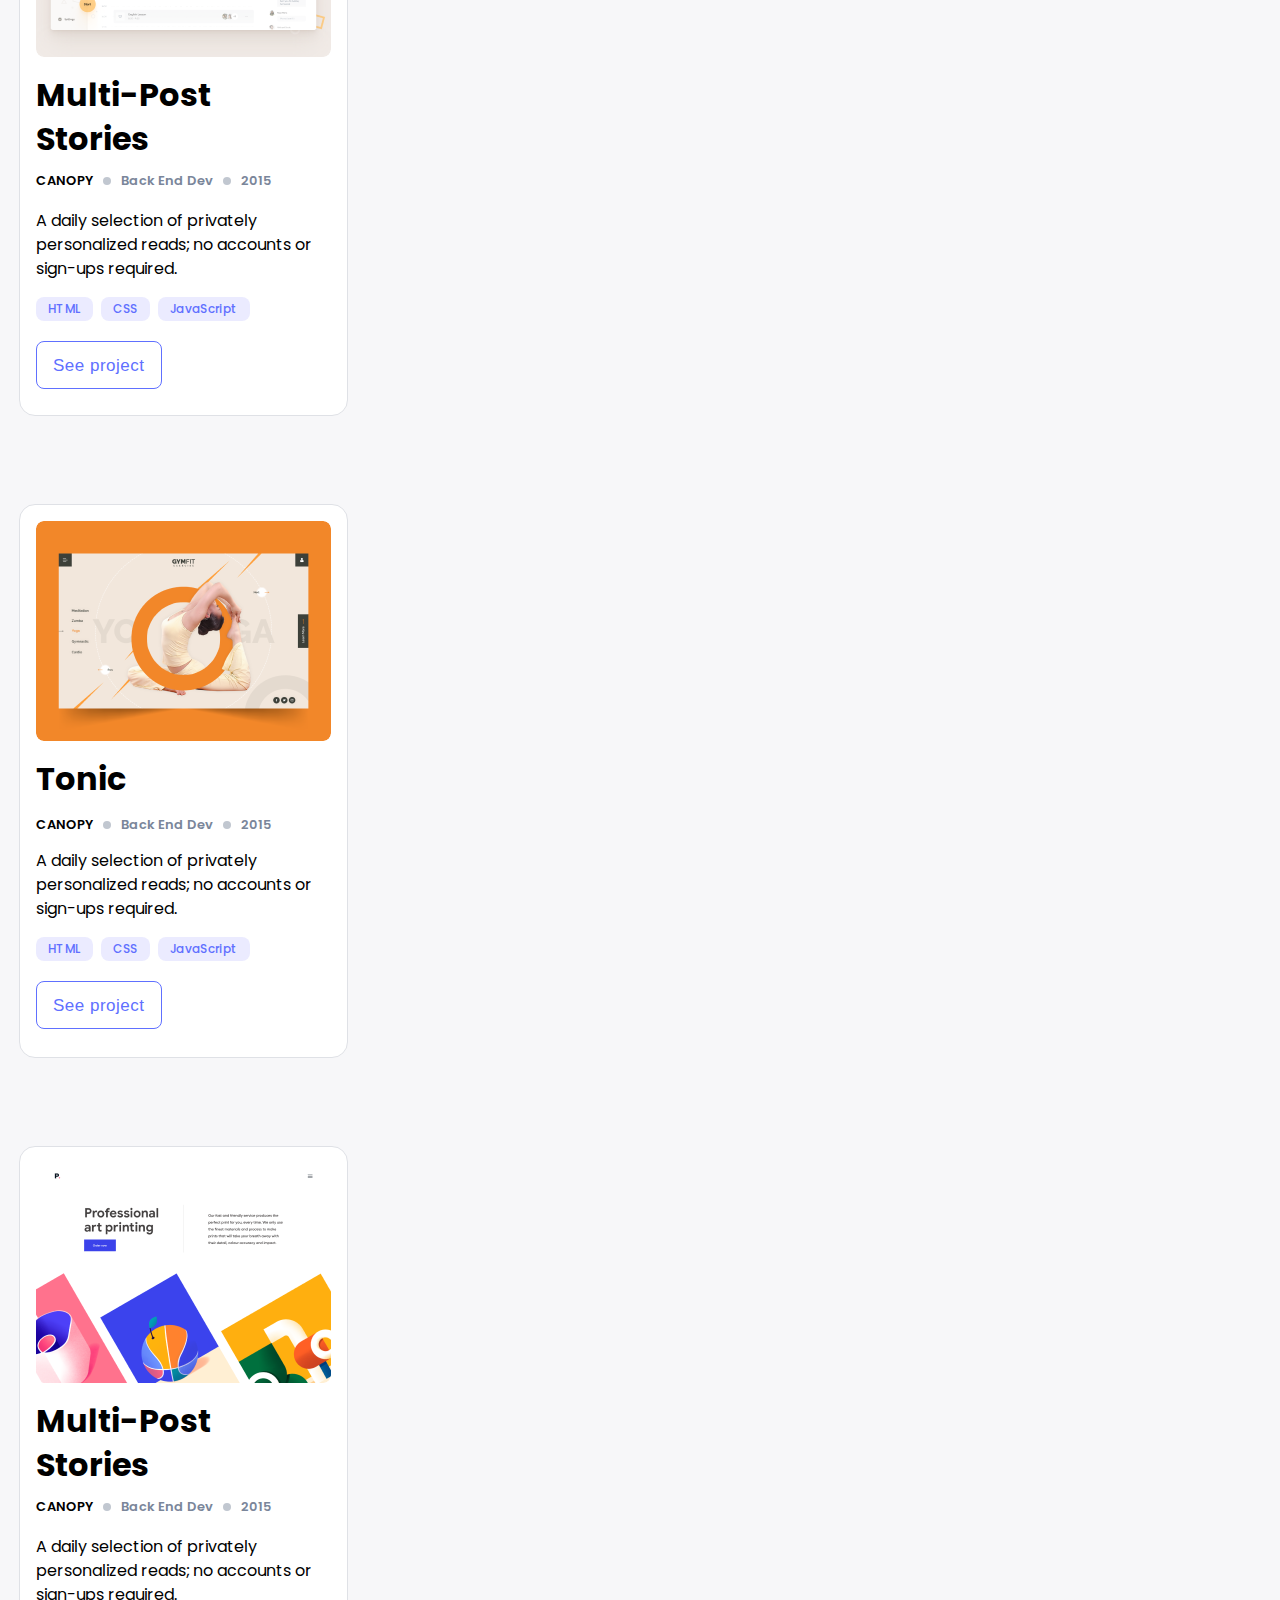
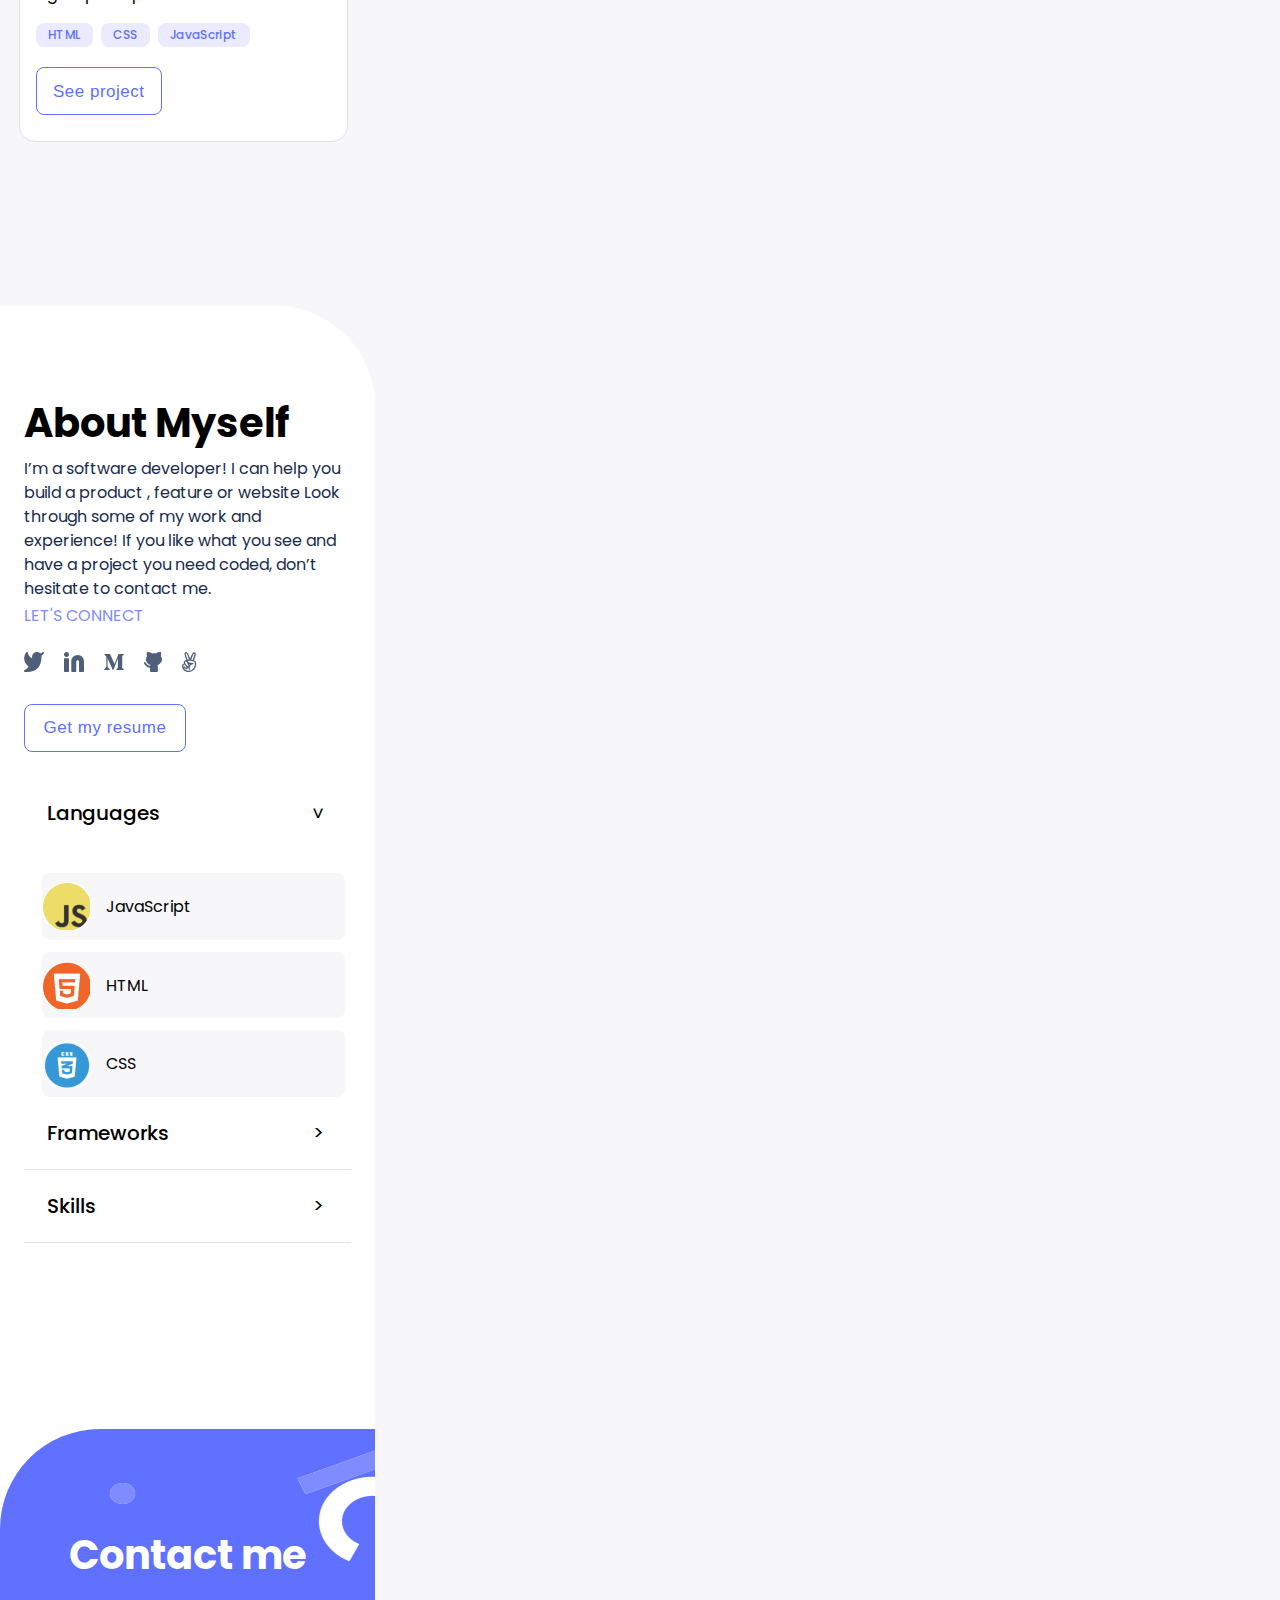
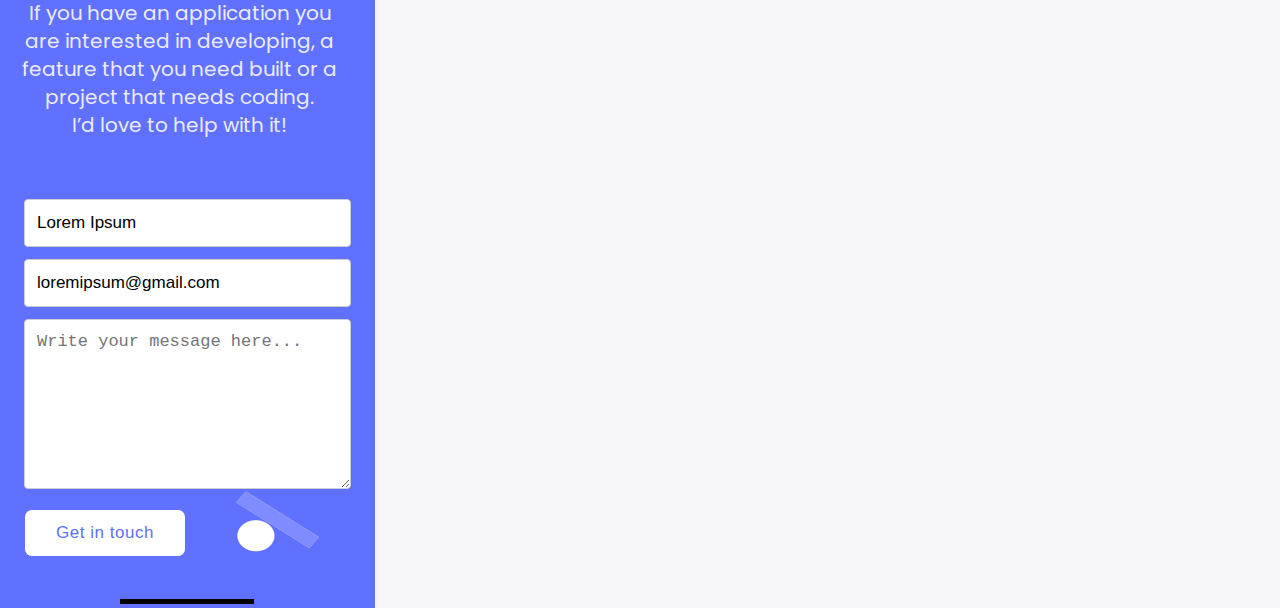
==== commit 135f13a3: "completed contact form" ====
--- a/portfolio.html
+++ b/portfolio.html
@@ -267,6 +267,15 @@
             <p> project that needs coding. </p>
             <p> I’d love to help with it!</p>
         </section>
+        <form action="https://formspree.io/f/xoqgnenk" method="POST" class="input-form">
+            <input type="text" name="name" value="Lorem Ipsum" class="input-field"></textarea>
+            <input type="text" name="name" value="loremipsum@gmail.com" class="input-field"></textarea>
+            <textarea name="message" placeholder="Write your message here..." class="input-field message-field" rows="4"></textarea>       
+          </form>
+          <button class="intouch">Get in touch</button>
+          <footer class="foot">
+            <div class="black-line"></div>
+          </footer>        
     </section>
 </body>
 
--- a/portfolio.css
+++ b/portfolio.css
@@ -629,7 +629,7 @@
 .contact-text {
   width: 327px;
   height: 137px;
-  margin-top: 160px;
+  margin-top: 170px;
   position: absolute;
   left: 16px; 
 }
@@ -642,3 +642,59 @@
   color: #EBEBFF;
   text-align: center;
 }
+
+.input-form {
+  width: 327px;
+  position: absolute;
+  margin-top: 370px;
+  left: 24px;
+}
+
+.input-field {
+  width: 100%;
+  height: 48px;
+  padding: 12px;
+  margin-bottom: 12px;
+  border: 1px solid #ccc;
+  border-radius: 4px;
+  box-sizing: border-box;
+  font-weight: 400;
+  font-size: 17px;
+  line-height: 20px;
+}
+
+.message-field {
+  width: 327px;
+  height: 170px;
+}
+
+.intouch{
+  width: 162px;
+  height: 48px;
+  border-radius: 8px;
+  border: 1px solid ;
+  background-color: #FFFFFF;
+  color: #6070FF;
+  font-size: 17px;
+  font-weight: 500;
+  line-height: 24px;
+  letter-spacing: 0.03em;
+  align-items: center; 
+  margin-top: 680px;
+  margin-left: 24px;
+}
+
+.foot{
+  width: 375px;
+  height: 34px;
+  margin-top: 16px;
+}
+
+.black-line {
+  width: 134px;
+  height: 5px;
+  background-color: black;
+  position: absolute;
+  left: 120px;
+  top: 770px;
+}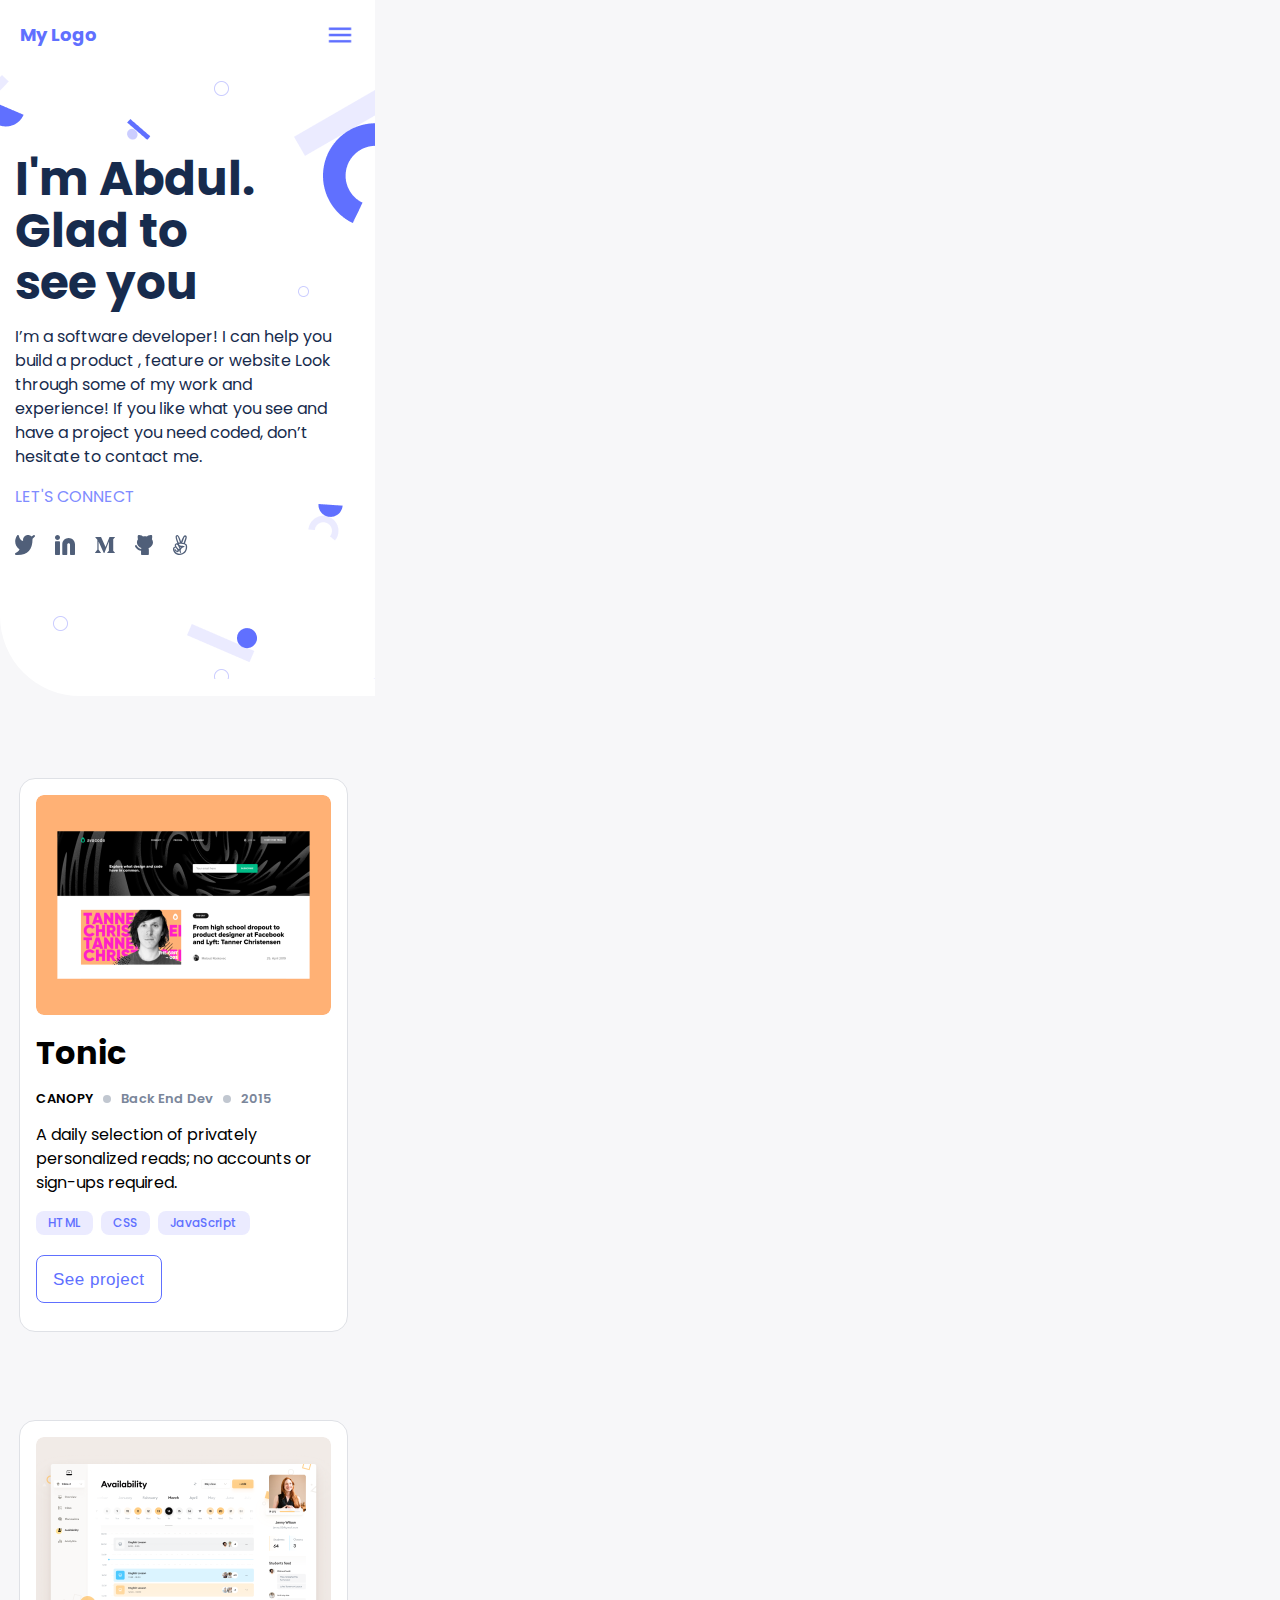
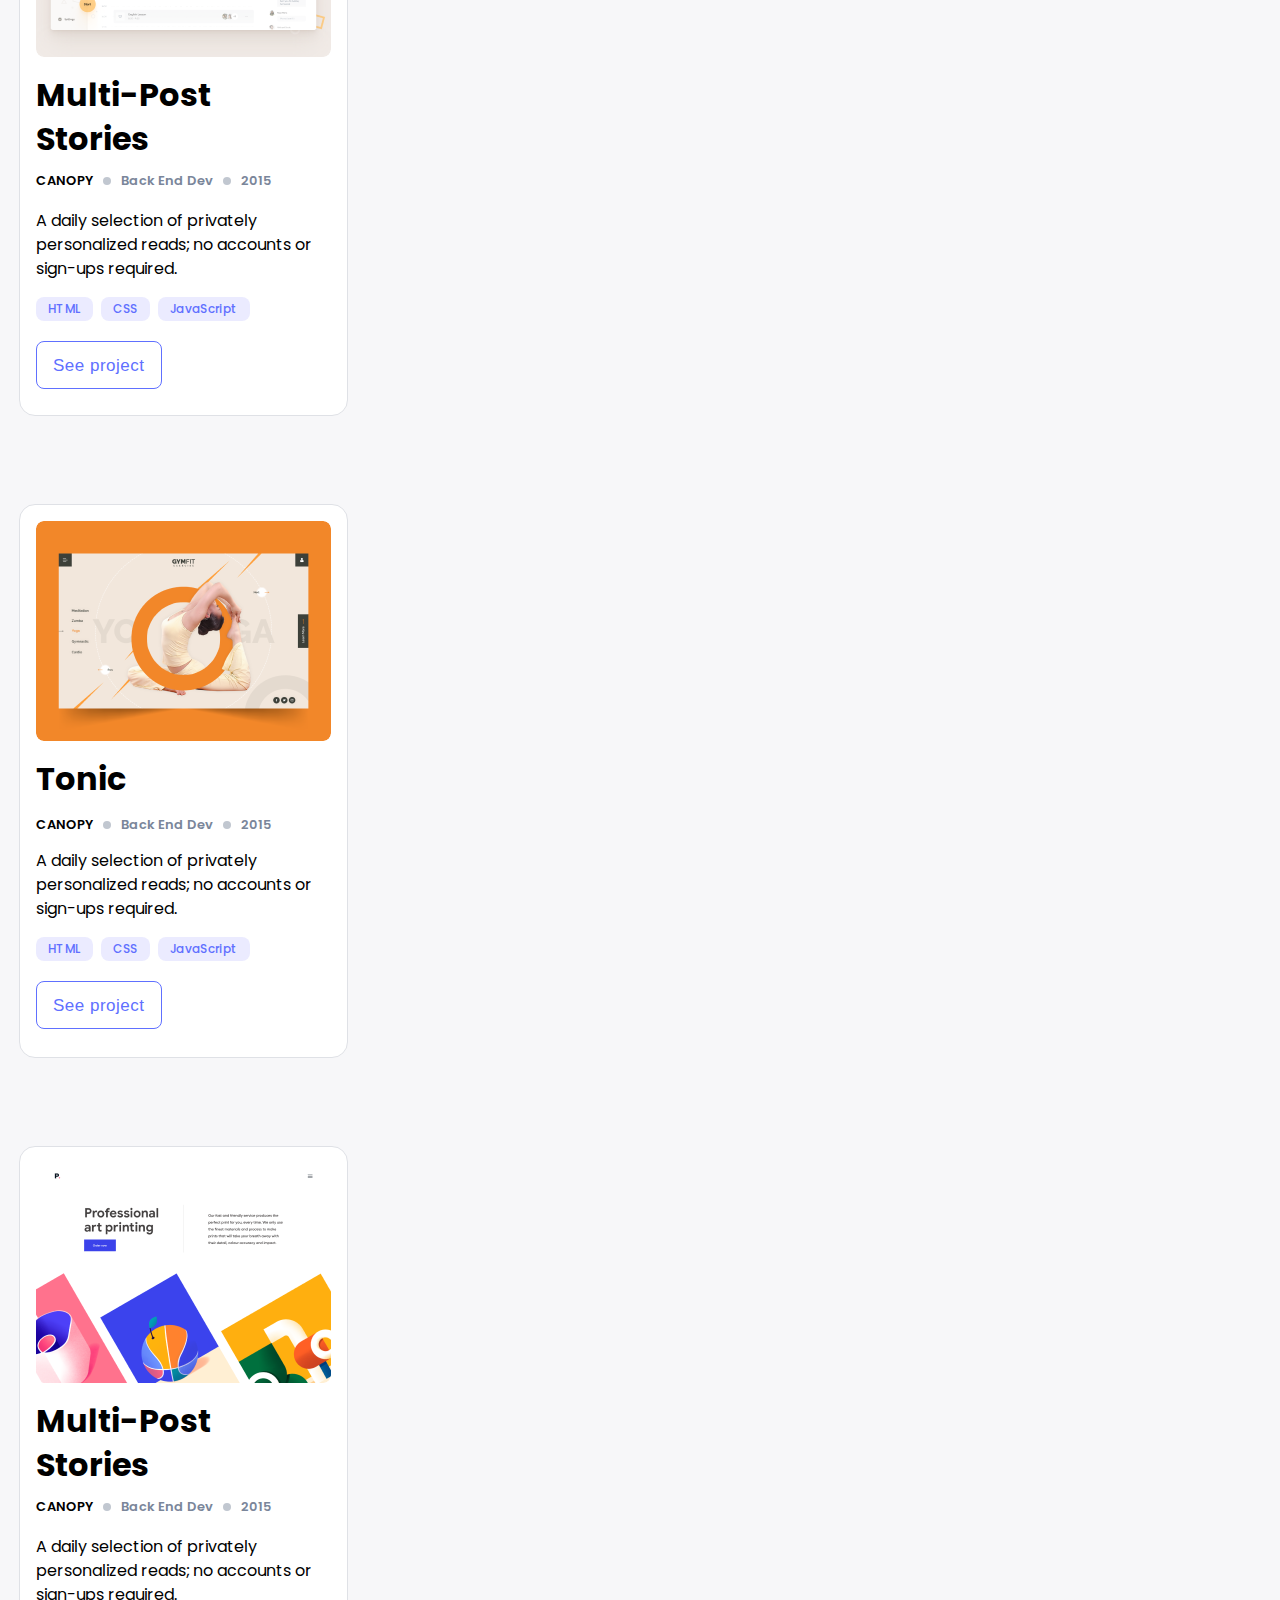
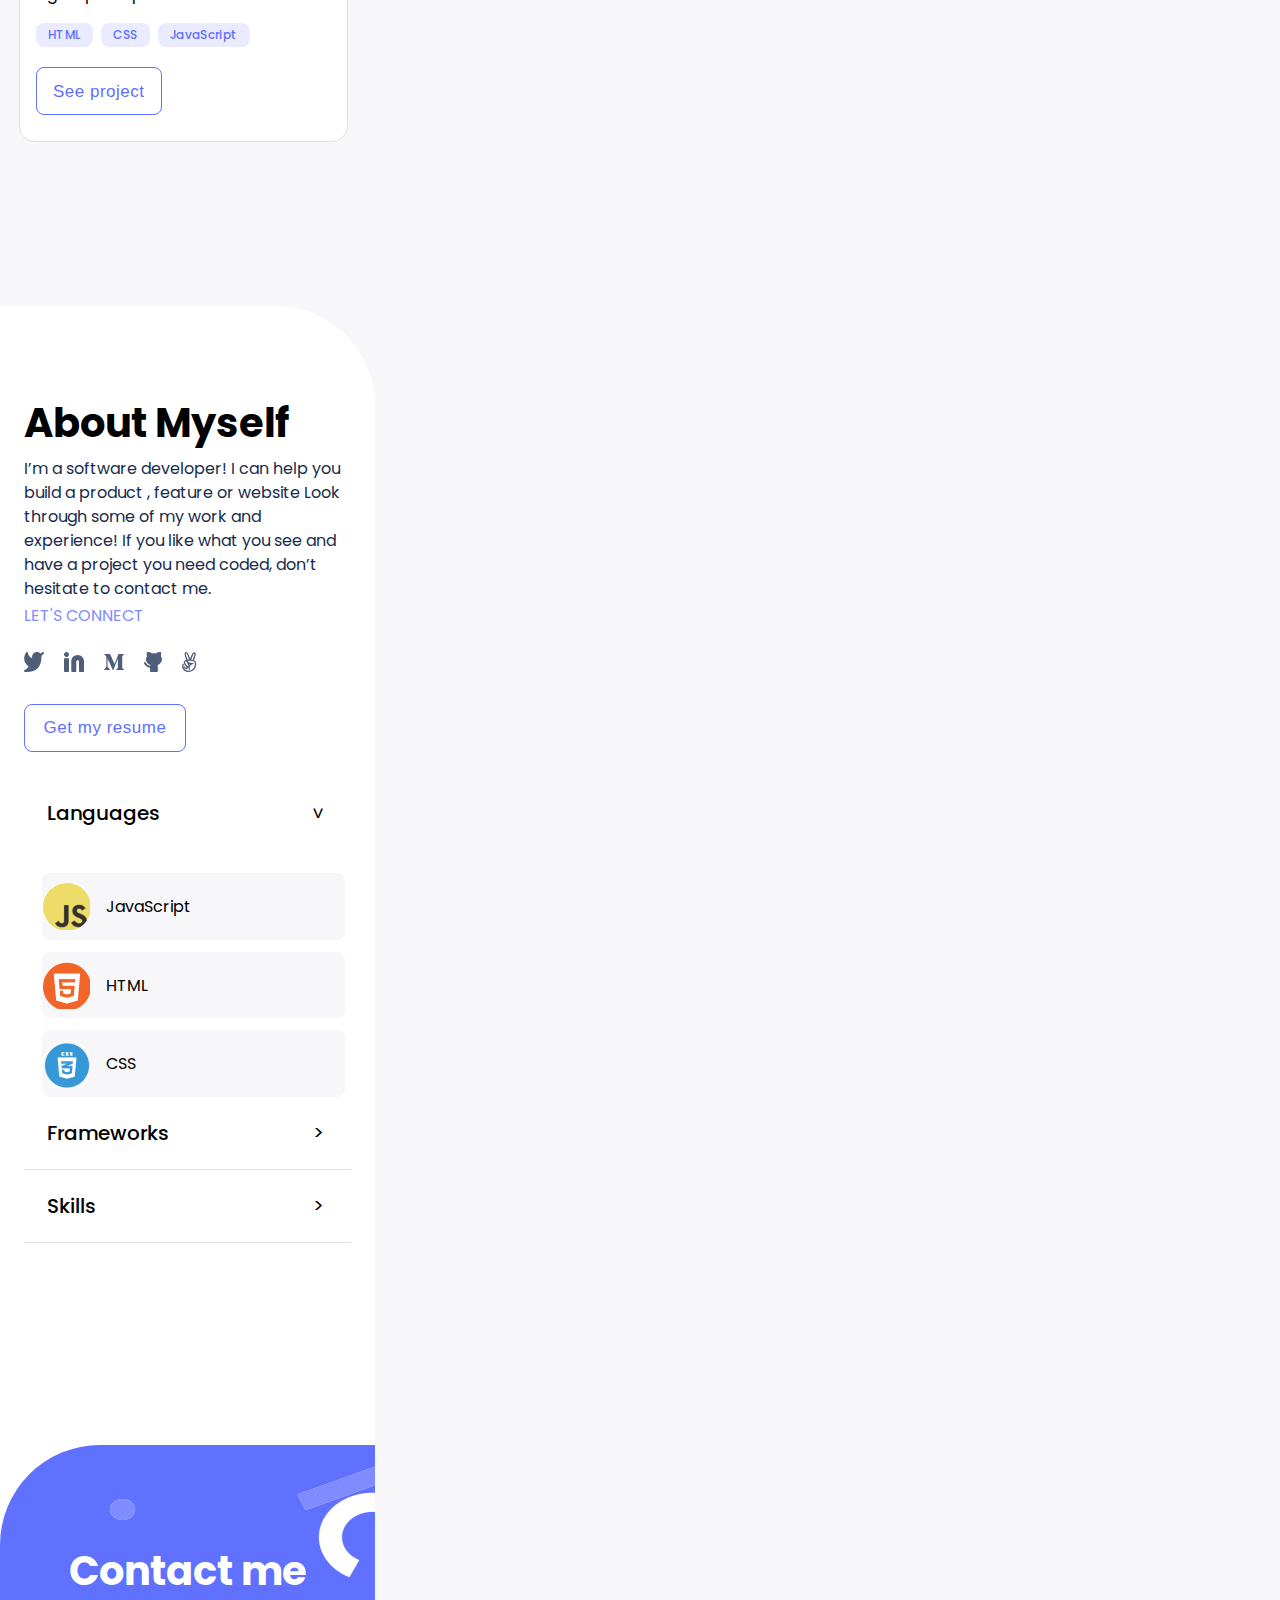
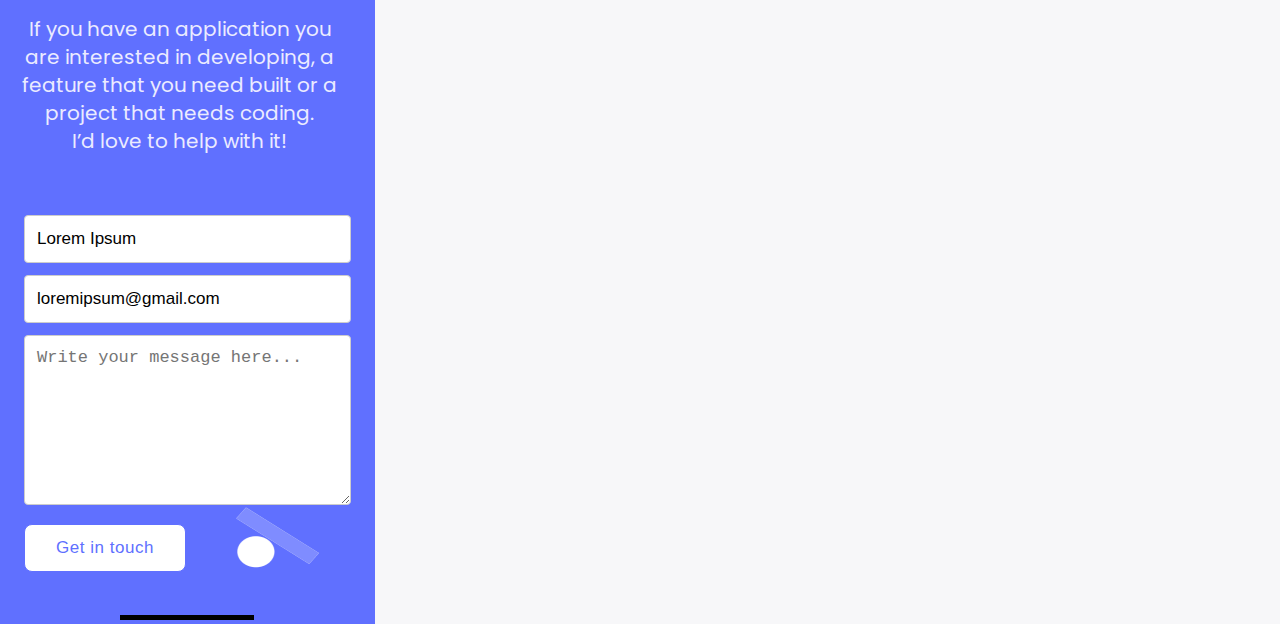
==== commit ece953ea: "updated for formspree" ====
--- a/portfolio.html
+++ b/portfolio.html
@@ -268,14 +268,14 @@
             <p> I’d love to help with it!</p>
         </section>
         <form action="https://formspree.io/f/xoqgnenk" method="POST" class="input-form">
-            <input type="text" name="name" value="Lorem Ipsum" class="input-field"></textarea>
-            <input type="text" name="name" value="loremipsum@gmail.com" class="input-field"></textarea>
-            <textarea name="message" placeholder="Write your message here..." class="input-field message-field" rows="4"></textarea>       
-          </form>
-          <button class="intouch">Get in touch</button>
-          <footer class="foot">
+            <input type="text" name="name" value="Lorem Ipsum" class="input-field">
+            <input type="email" name="email" value="loremipsum@gmail.com" class="input-field"> 
+            <textarea name="message" placeholder="Write your message here..." class="input-field message-field" rows="4"></textarea>
+            <button type="submit" class="intouch">Get in touch</button> 
+        </form>
+        <footer class="foot">
             <div class="black-line"></div>
-          </footer>        
+        </footer>       
     </section>
 </body>
 
--- a/portfolio.css
+++ b/portfolio.css
@@ -680,8 +680,6 @@
   line-height: 24px;
   letter-spacing: 0.03em;
   align-items: center; 
-  margin-top: 680px;
-  margin-left: 24px;
 }
 
 .foot{
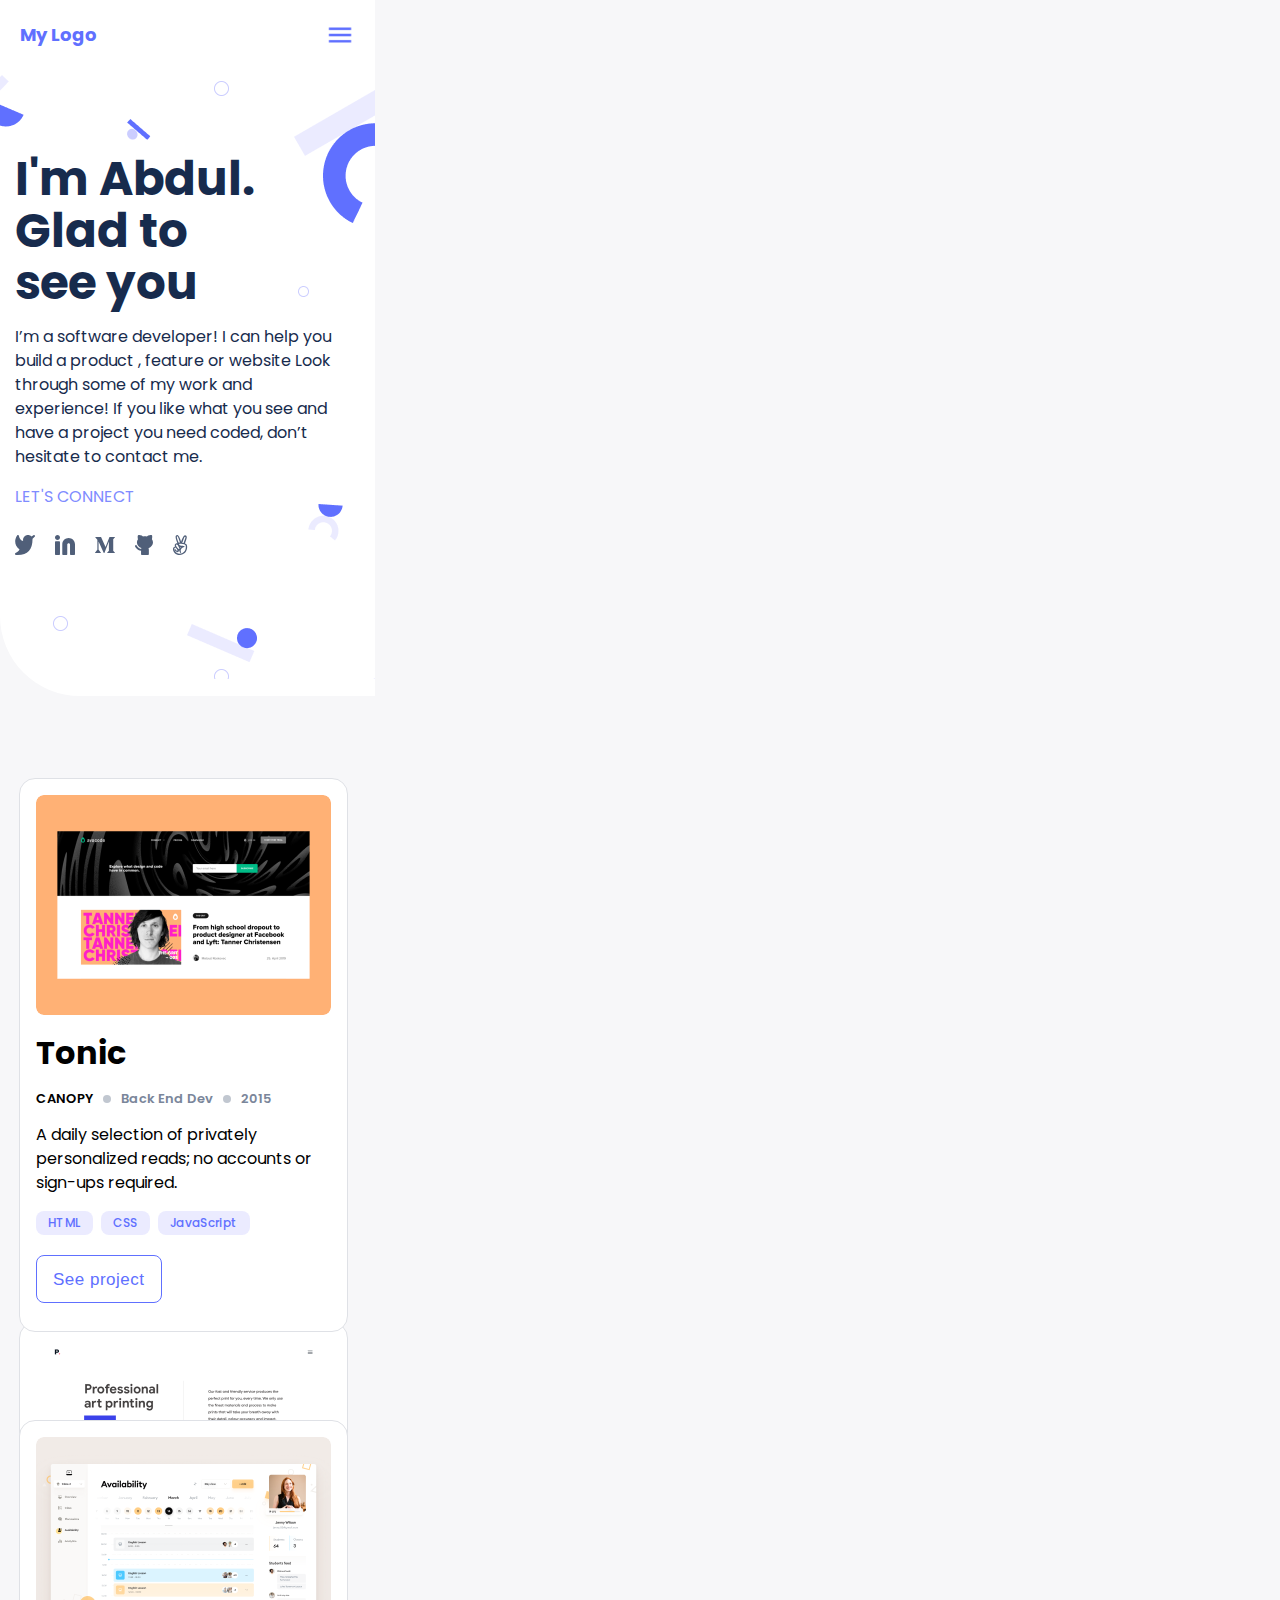
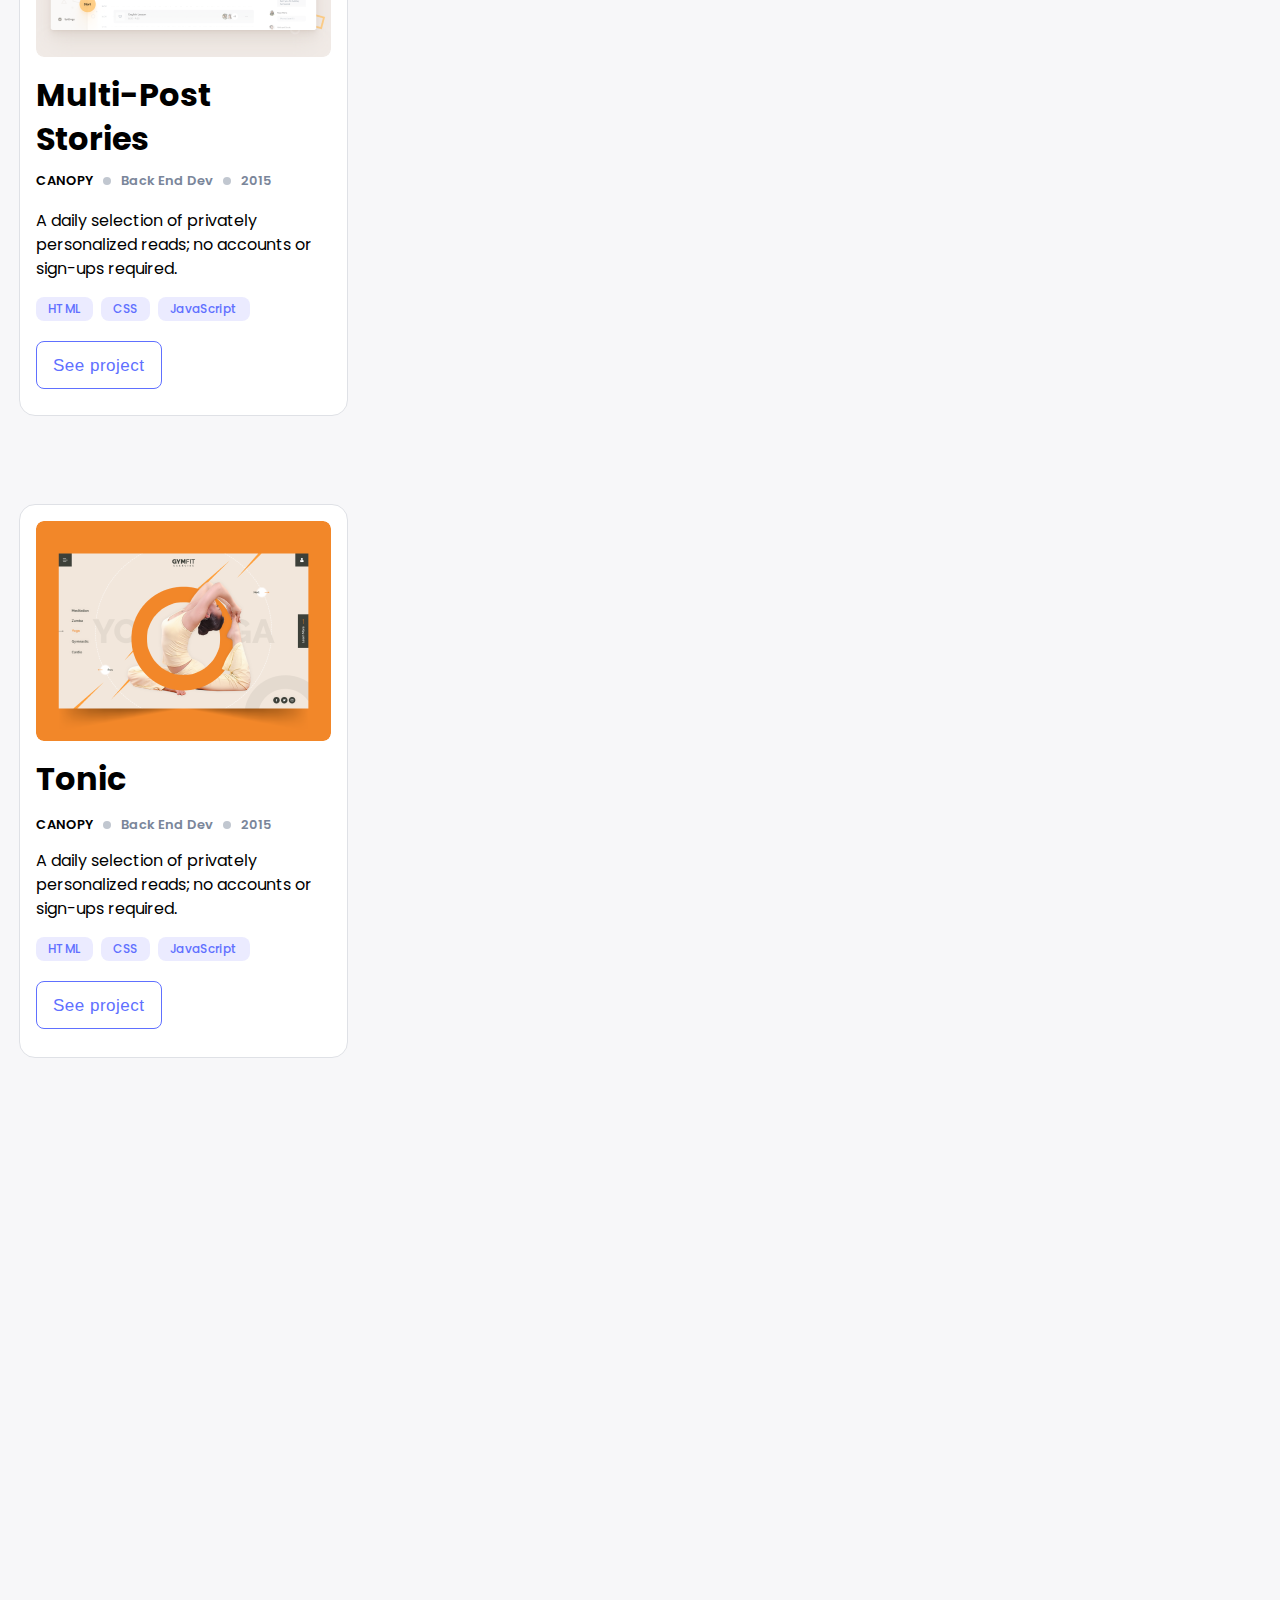
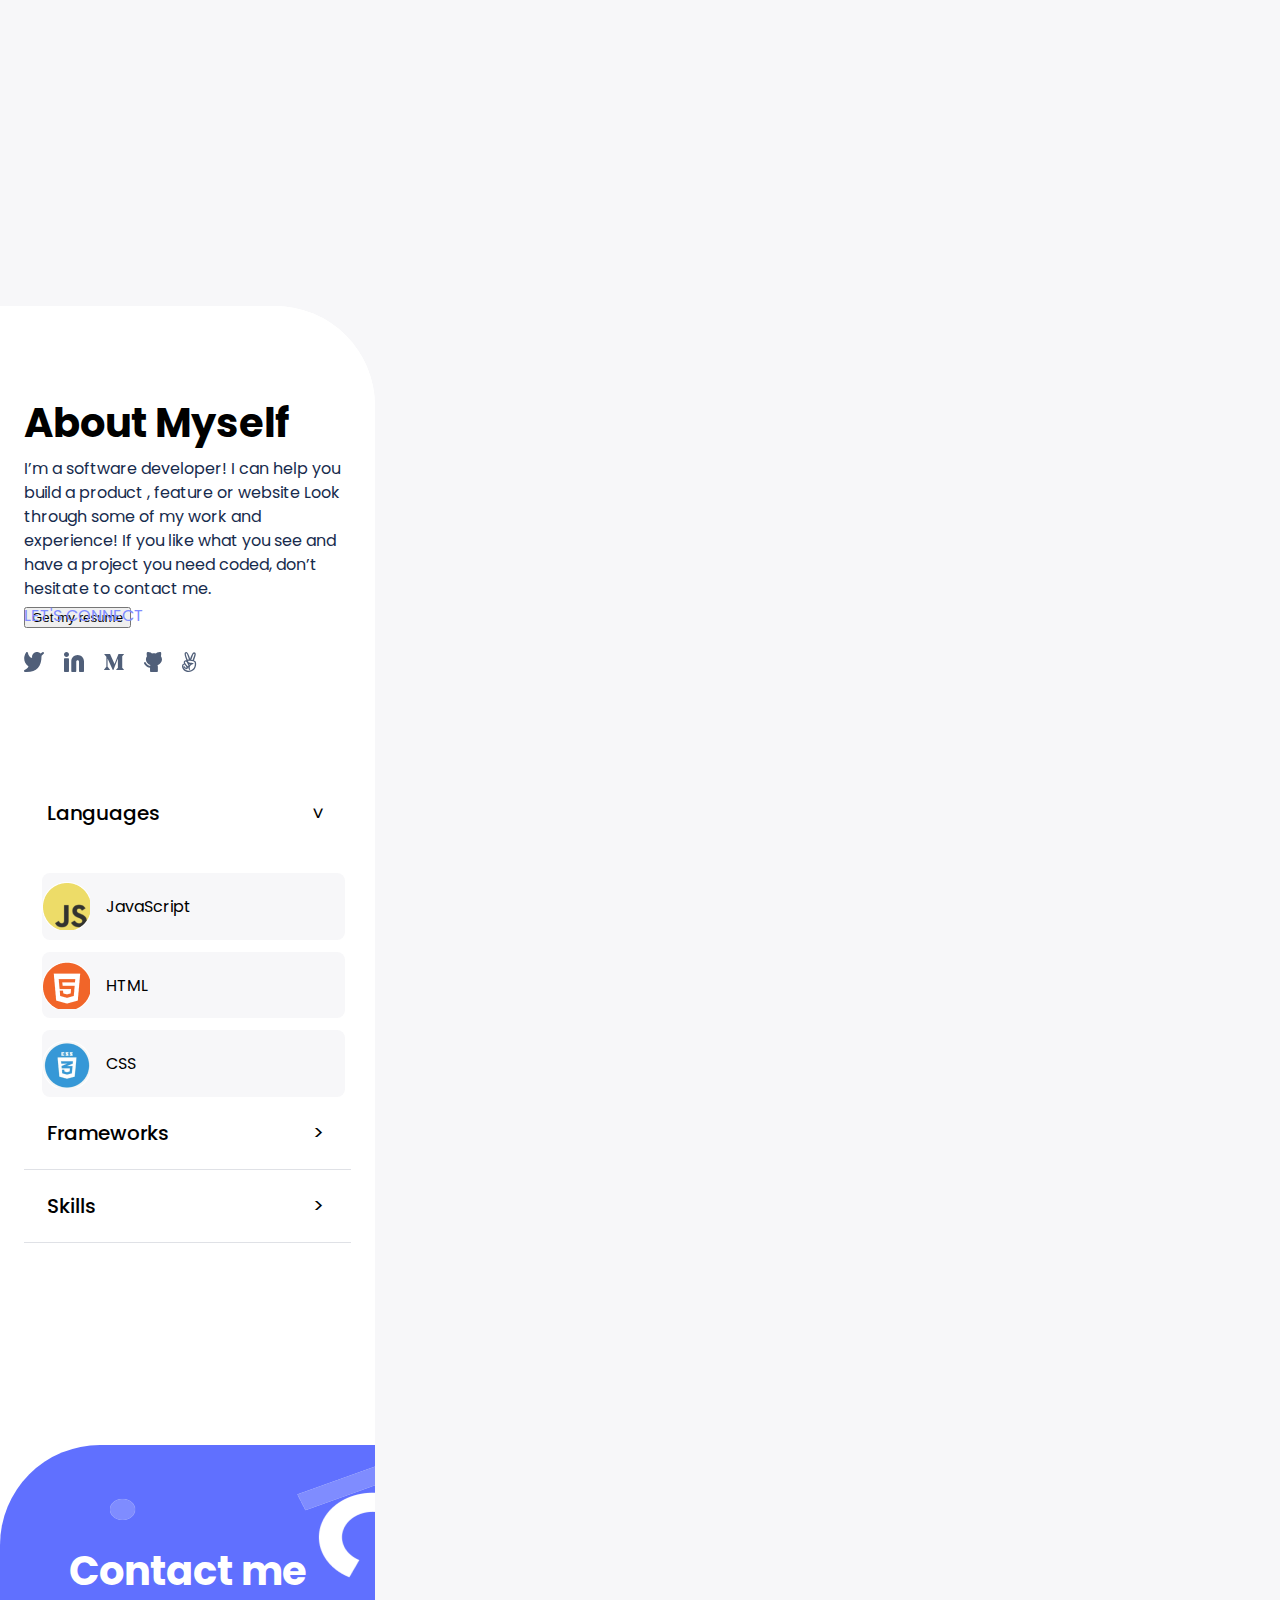
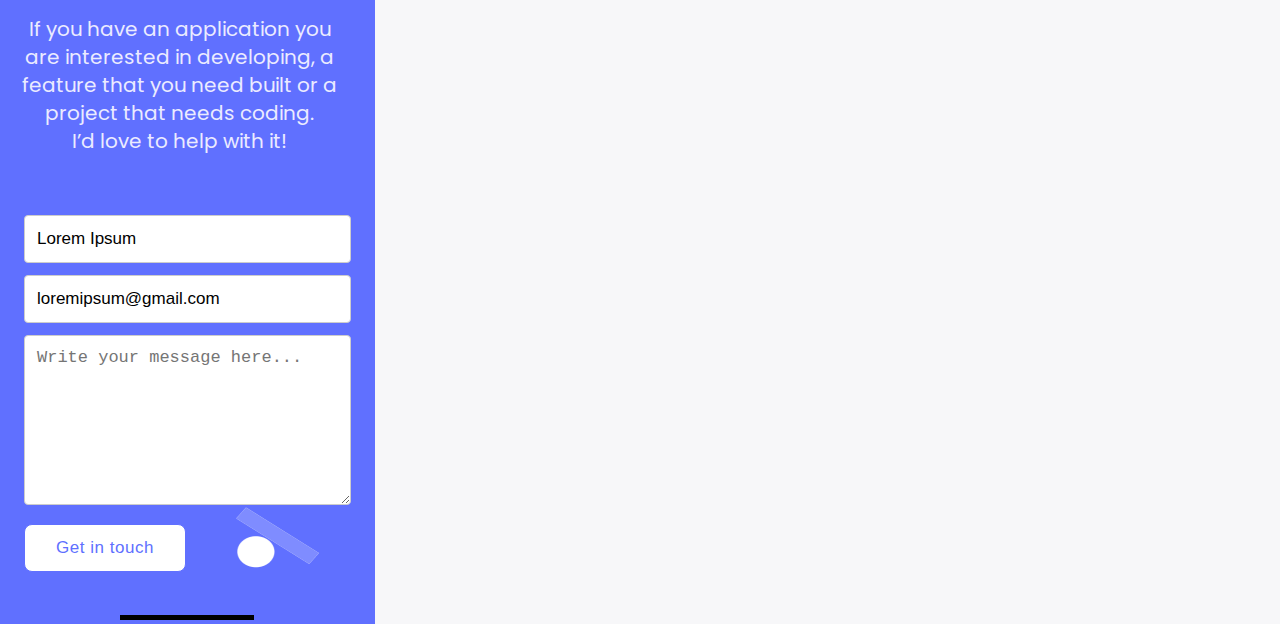
==== commit e619bb66: "found two wrong tags changed tem to section in grid section3 and 4" ====
--- a/portfolio.html
+++ b/portfolio.html
@@ -7,42 +7,44 @@
     <title>My Portfolio</title>
     <link rel="stylesheet" href="portfolio.css">
     <link rel="preconnect" href="https://fonts.googleapis.com">
-<link rel="preconnect" href="https://fonts.gstatic.com" crossorigin>
-<link href="https://fonts.googleapis.com/css2?family=Poppins:ital,wght@0,100;0,200;0,300;0,400;0,500;0,600;0,700;0,800;0,900;1,100;1,200;1,300;1,400;1,500;1,600;1,700;1,800;1,900&display=swap" rel="stylesheet">
+    <link rel="preconnect" href="https://fonts.gstatic.com" crossorigin>
+    <link
+        href="https://fonts.googleapis.com/css2?family=Poppins:ital,wght@0,100;0,200;0,300;0,400;0,500;0,600;0,700;0,800;0,900;1,100;1,200;1,300;1,400;1,500;1,600;1,700;1,800;1,900&display=swap"
+        rel="stylesheet">
 </head>
 
 <body>
     <section class="layout">
-    <div class="header-section">
-        <div class="header">
-            <div>
-                <h2 class="logo">My Logo</h2>
-            </div>
-            <div class="menu-bar"></div>
-        </div>
-    </div>
-
-    <header class="headline-section">
-        <div class="intro">
-            <h3>I'm Abdul. Glad to see you</h3>
-        </div>
-        <div class="description">
-            <p>I’m a software developer! I can help you build a product , feature or
-                website Look through some of my work and experience!
-                If you like what you see and have a project you need coded,
-                don’t hesitate to contact me.</p>
-        </div>
-        <div class="connect">
-            <p>LET'S CONNECT</p>
-        </div>
-        <div class="socials">
-            <img src="Twitter.svg" />
-            <img src="Linkedin icon.svg" />
-            <img src="M.svg" />
-            <img src="cat.svg" />
-            <img src="hand.svg" />
-        </div>
-    </header>
+        <div class="header-section">
+            <div class="header">
+                <div>
+                    <h2 class="logo">My Logo</h2>
+                </div>
+                <div class="menu-bar"></div>
+            </div>
+        </div>
+
+        <header class="headline-section">
+            <div class="intro">
+                <h3>I'm Abdul. Glad to see you</h3>
+            </div>
+            <div class="description">
+                <p>I’m a software developer! I can help you build a product , feature or
+                    website Look through some of my work and experience!
+                    If you like what you see and have a project you need coded,
+                    don’t hesitate to contact me.</p>
+            </div>
+            <div class="connect">
+                <p>LET'S CONNECT</p>
+            </div>
+            <div class="socials">
+                <img src="Twitter.svg" />
+                <img src="Linkedin icon.svg" />
+                <img src="M.svg" />
+                <img src="cat.svg" />
+                <img src="hand.svg" />
+            </div>
+        </header>
     </section>
 
     <div class="work">
@@ -118,7 +120,7 @@
                     </section>
                 </div>
             </section>
-            <div class="section3">
+            <section class="section3">
                 <div class="snapshot snapshot3"></div>
                 <div class="content">
                     <div class="upper-section1">
@@ -150,7 +152,7 @@
                     <section class="footer">
                         <button class="project">See project</button>
                     </section>
-                </div>
+                </section>
             </div>
             <div class="section4">
                 <div class="snapshot snapshot4"></div>
@@ -192,8 +194,8 @@
         </div>
     </div>
     <section class="myself">
-    <div class="about">
-        <section class="about-myself">
+        <div class="about">
+            <section class="about-myself">
                 <div class="heading">
                     <p>About Myself</p>
                 </div>
@@ -204,64 +206,64 @@
                         don’t hesitate to contact me.</p>
                 </div>
                 <section class="links">
-                <div class="letconnect">
-                    <p class="nomargin">LET'S CONNECT</p>
-                </div>
-                <div class="socials2">
-                    <img src="Twitter.svg" />
-                    <img src="Linkedin icon.svg" />
-                    <img src="M.svg" />
-                    <img src="cat.svg" />
-                    <img src="hand.svg" />
-                </div>
-        </section>
-        <button class="resume">Get my resume</button>
-        </section>
-        <section class="languages">
-            <div class="tab1">
-                <header class="container">
-                    <p class="lang">Languages</p>
+                    <div class="letconnect">
+                        <p class="nomargin">LET'S CONNECT</p>
+                    </div>
+                    <div class="socials2">
+                        <img src="Twitter.svg" />
+                        <img src="Linkedin icon.svg" />
+                        <img src="M.svg" />
+                        <img src="cat.svg" />
+                        <img src="hand.svg" />
+                    </div>
+                </section>
+                <button class="resume">Get my resume</button>
+            </section>
+            <section class="languages">
+                <div class="tab1">
+                    <header class="container">
+                        <p class="lang">Languages</p>
+                        <div class="arrow">
+                            <span>˅</span>
+                        </div>
+                    </header>
+                    <section class="names">
+                        <div class="js">
+                            <div class="js-img"></div>
+                            <p>JavaScript</p>
+                        </div>
+                        <div class="html">
+                            <div class="html-img"></div>
+                            <p>HTML</p>
+                        </div>
+                        <div class="css">
+                            <div class="css-img"></div>
+                            <p>CSS</p>
+                        </div>
+                    </section>
+                </div>
+                <header class="tab2">
+                    <p class="frame">Frameworks</p>
                     <div class="arrow">
-                        <span>˅</span>
-                      </div>
+                        <span>></span>
+                    </div>
                 </header>
-                <section class="names">
-                    <div class="js">
-                        <div class="js-img"></div>
-                        <p>JavaScript</p>
-                    </div>
-                    <div class="html">
-                        <div class="html-img"></div>
-                        <p>HTML</p>
-                    </div>
-                    <div class="css">
-                        <div class="css-img"></div>
-                        <p>CSS</p>
-                    </div>
-                </section>
-            </div>
-            <header class="tab2">
-                <p class="frame">Frameworks</p>
-                <div class="arrow">
-                    <span>></span>
-                  </div>
-            </header>
-            <header class="tab3">
-                <p class="skill">Skills</p>
-                <div class="arrow">
-                    <span>></span>
-                  </div>
-            </header>
-        </section>
-    </div>
+                <header class="tab3">
+                    <p class="skill">Skills</p>
+                    <div class="arrow">
+                        <span>></span>
+                    </div>
+                </header>
+            </section>
+        </div>
     </section>
     <section class="contact">
-        <div class="form-img" ></div>
+        <div class="form-img"></div>
         <div class="contact-me">
             <p>Contact me</p>
         </div>
         <section class="contact-text">
-            <p > If you have an application you </p>  
+            <p> If you have an application you </p>
             <p> are interested in developing, a </p>
             <p> feature that you need built or a </p>
             <p> project that needs coding. </p>
@@ -269,13 +271,14 @@
         </section>
         <form action="https://formspree.io/f/xoqgnenk" method="POST" class="input-form">
             <input type="text" name="name" value="Lorem Ipsum" class="input-field">
-            <input type="email" name="email" value="loremipsum@gmail.com" class="input-field"> 
-            <textarea name="message" placeholder="Write your message here..." class="input-field message-field" rows="4"></textarea>
-            <button type="submit" class="intouch">Get in touch</button> 
+            <input type="email" name="email" value="loremipsum@gmail.com" class="input-field">
+            <textarea name="message" placeholder="Write your message here..." class="input-field message-field"
+                rows="4"></textarea>
+            <button type="submit" class="intouch">Get in touch</button>
         </form>
         <footer class="foot">
             <div class="black-line"></div>
-        </footer>       
+        </footer>
     </section>
 </body>
 
--- a/portfolio.css
+++ b/portfolio.css
@@ -4,7 +4,7 @@
   margin: 0%;
 }
 
-.layout{
+.layout {
   width: 375px;
   height: 696px;
   padding: 0%;
@@ -381,7 +381,7 @@
   background-color: white;
 }
 
-.myself{
+.myself {
   width: 375px;
   height: 1263px;
   top: 2810px;
@@ -417,7 +417,7 @@
   gap: 12px;
 }
 
-.heading{
+.heading {
   width: 327px;
   height: 35px;
   font-size: 40px;
@@ -428,7 +428,7 @@
   top: 0px;
 }
 
-.para{
+.para {
   font-size: 16px;
   text-align: left;
   color: #172B4D;
@@ -439,13 +439,14 @@
   height: 147px;
 }
 
-.links{
+.links {
   width: 200px;
   height: 80px;
   position: absolute;
   gap: 16px;
 }
-.letconnect{
+
+.letconnect {
   font-size: 16px;
   font-weight: 400;
   line-height: 24px;
@@ -453,44 +454,31 @@
   width: 327px;
 }
 
-.nomargin{
-  margin: 0%;
-}
-
-.socials2{
+.nomargin {
+  margin: 0%;
+}
+
+.socials2 {
   margin-top: 24px;
   display: flex;
   gap: 20px;
 }
 
-.resume{
-  width: 162px;
-  height: 48px;
-  border-radius: 8px;
-  border: 1px solid #6070FF;
-  background-color: white;
-  color: #6070FF;
-  font-size: 17px;
-  font-weight: 500;
-  line-height: 24px;
-  letter-spacing: 0.03em;
-  align-items: center; 
-  margin-top: 100px;
-}
-
-.languages{
+                                                      
+
+.languages {
   width: 327px;
   height: 464.15px;
   padding: 0px 24px;
   margin-top: 25px;
 }
 
-.tab1{
+.tab1 {
   width: 327px;
   height: 320.15px;
 }
 
-.container{
+.container {
   width: 327px;
   height: 72px;
   display: flex;
@@ -498,7 +486,9 @@
   justify-content: center;
 }
 
-.lang,.frame,.skill {
+.lang,
+.frame,
+.skill {
   width: 237px;
   height: 24px;
   margin: 0%;
@@ -522,10 +512,10 @@
 }
 
 .arrow span {
-  font-size: 20px; 
-}
-
-.names{
+  font-size: 20px;
+}
+
+.names {
   display: flex;
   width: 327px;
   height: 248.15px;
@@ -536,47 +526,48 @@
   margin-top: 24px;
 }
 
-.js,.html,
-.css{
+.js,
+.html,
+.css {
   width: 303px;
   height: 66.72px;
   border-radius: 8px;
   display: flex;
-  background-color:#f7f7f9;
-  align-items: center;
-}
-
-
-.js-img{
+  background-color: #f7f7f9;
+  align-items: center;
+}
+
+
+.js-img {
   background-image: url(js.png);
   width: 48px;
   height: 48px;
-  border: 1px ;
-}
-
-.js p{
+  border: 1px;
+}
+
+.js p {
   margin-left: 16px;
 }
 
-.html-img{
+.html-img {
   background-image: url(html.png);
   width: 48px;
   height: 48px;
-  border: 1px ;
-}
-
-.html p{
+  border: 1px;
+}
+
+.html p {
   margin-left: 16px;
 }
 
-.css-img{
+.css-img {
   background-image: url(css.png);
   width: 48px;
   height: 48px;
-  border: 1px ;
-}
-
-.css p{
+  border: 1px;
+}
+
+.css p {
   margin-left: 16px;
 }
 
@@ -588,10 +579,10 @@
   align-items: center;
   justify-content: center;
   position: relative;
-  border-bottom: 1px solid #DFE1E6; 
-}
-
-.contact{
+  border-bottom: 1px solid #DFE1E6;
+}
+
+.contact {
   width: 375px;
   height: 779px;
   position: relative;
@@ -600,7 +591,7 @@
   border-top-left-radius: 100px;
 }
 
-.form-img{
+.form-img {
   background-image: url(contact.png);
   width: 265px;
   height: 709px;
@@ -609,14 +600,14 @@
   position: absolute;
 }
 
-.contact-me{
+.contact-me {
   width: 375px;
   height: 56px;
   position: absolute;
   margin-top: 100px;
 }
 
-.contact-me p{
+.contact-me p {
   margin: 0%;
   font-size: 40px;
   font-weight: 700;
@@ -631,7 +622,7 @@
   height: 137px;
   margin-top: 170px;
   position: absolute;
-  left: 16px; 
+  left: 16px;
 }
 
 .contact-text p {
@@ -668,21 +659,21 @@
   height: 170px;
 }
 
-.intouch{
+.intouch {
   width: 162px;
   height: 48px;
   border-radius: 8px;
-  border: 1px solid ;
+  border: 1px solid;
   background-color: #FFFFFF;
   color: #6070FF;
   font-size: 17px;
   font-weight: 500;
   line-height: 24px;
   letter-spacing: 0.03em;
-  align-items: center; 
-}
-
-.foot{
+  align-items: center;
+}
+
+.foot {
   width: 375px;
   height: 34px;
   margin-top: 16px;
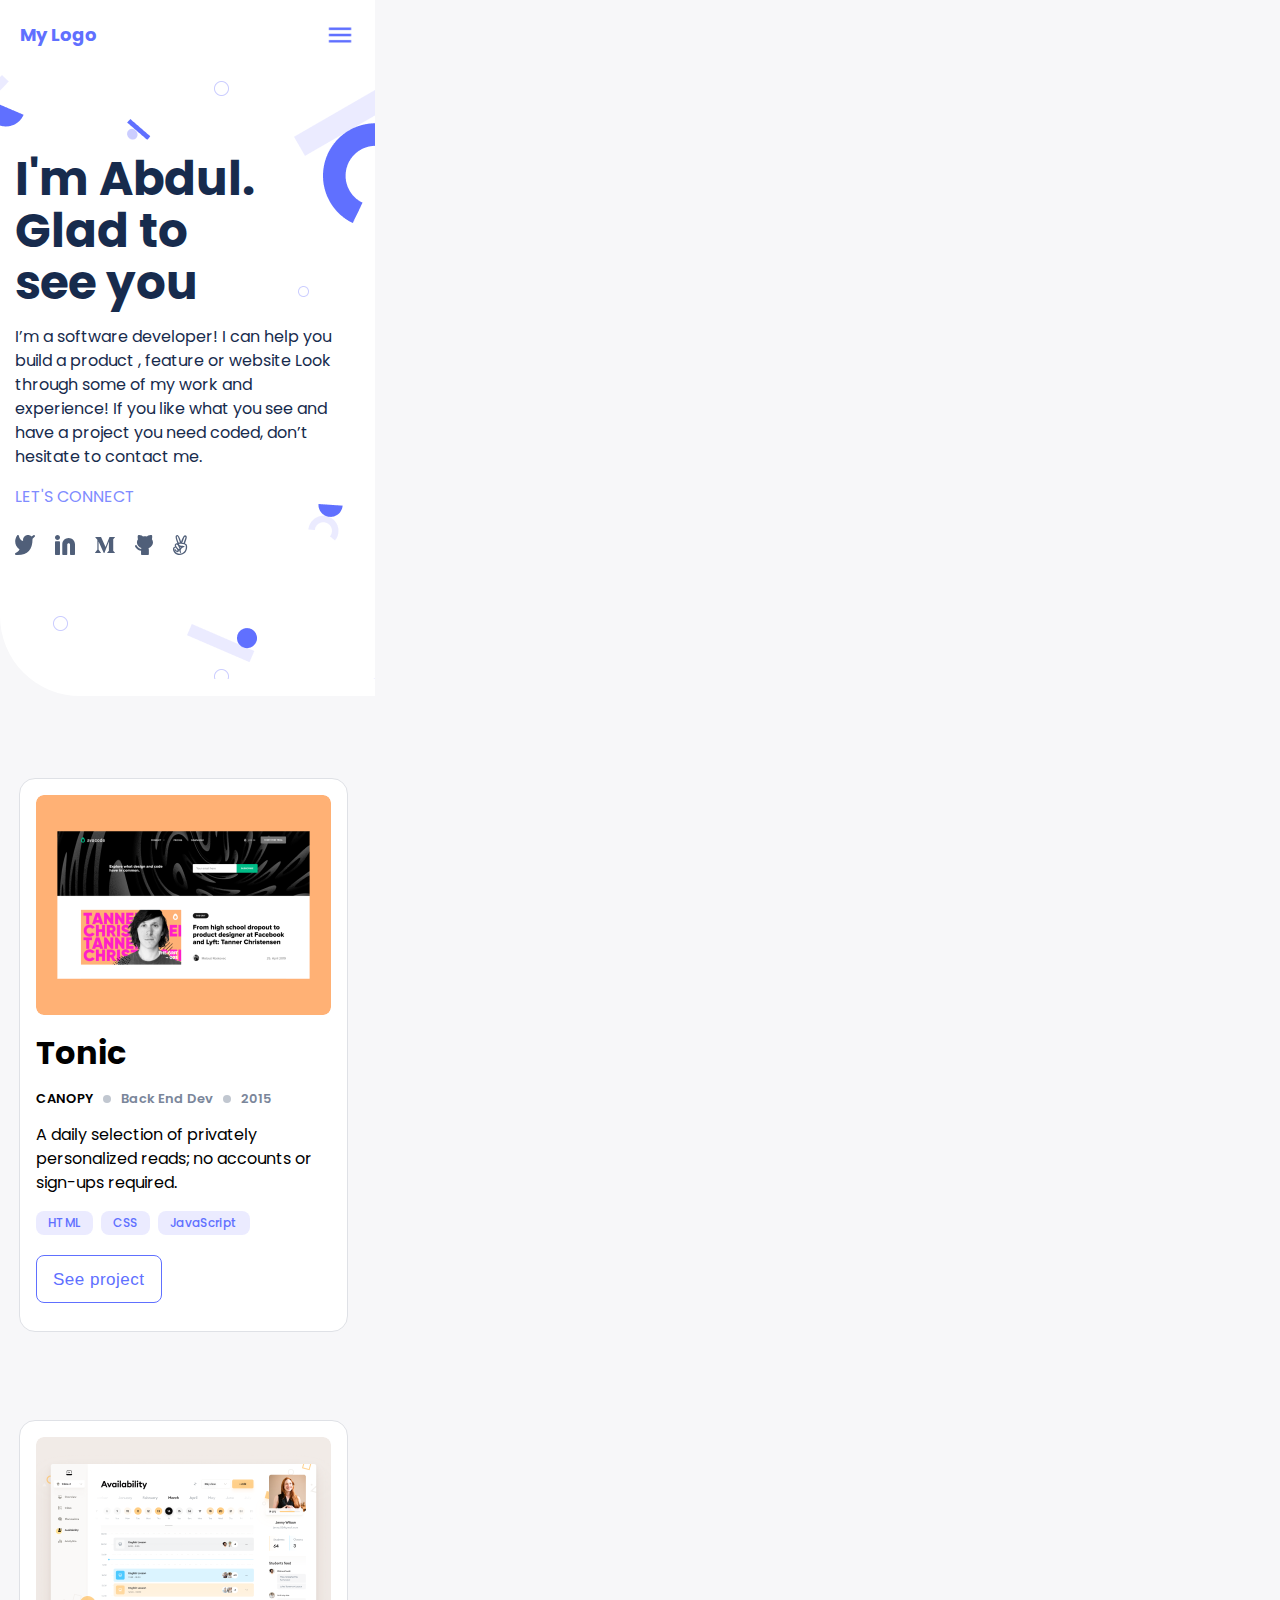
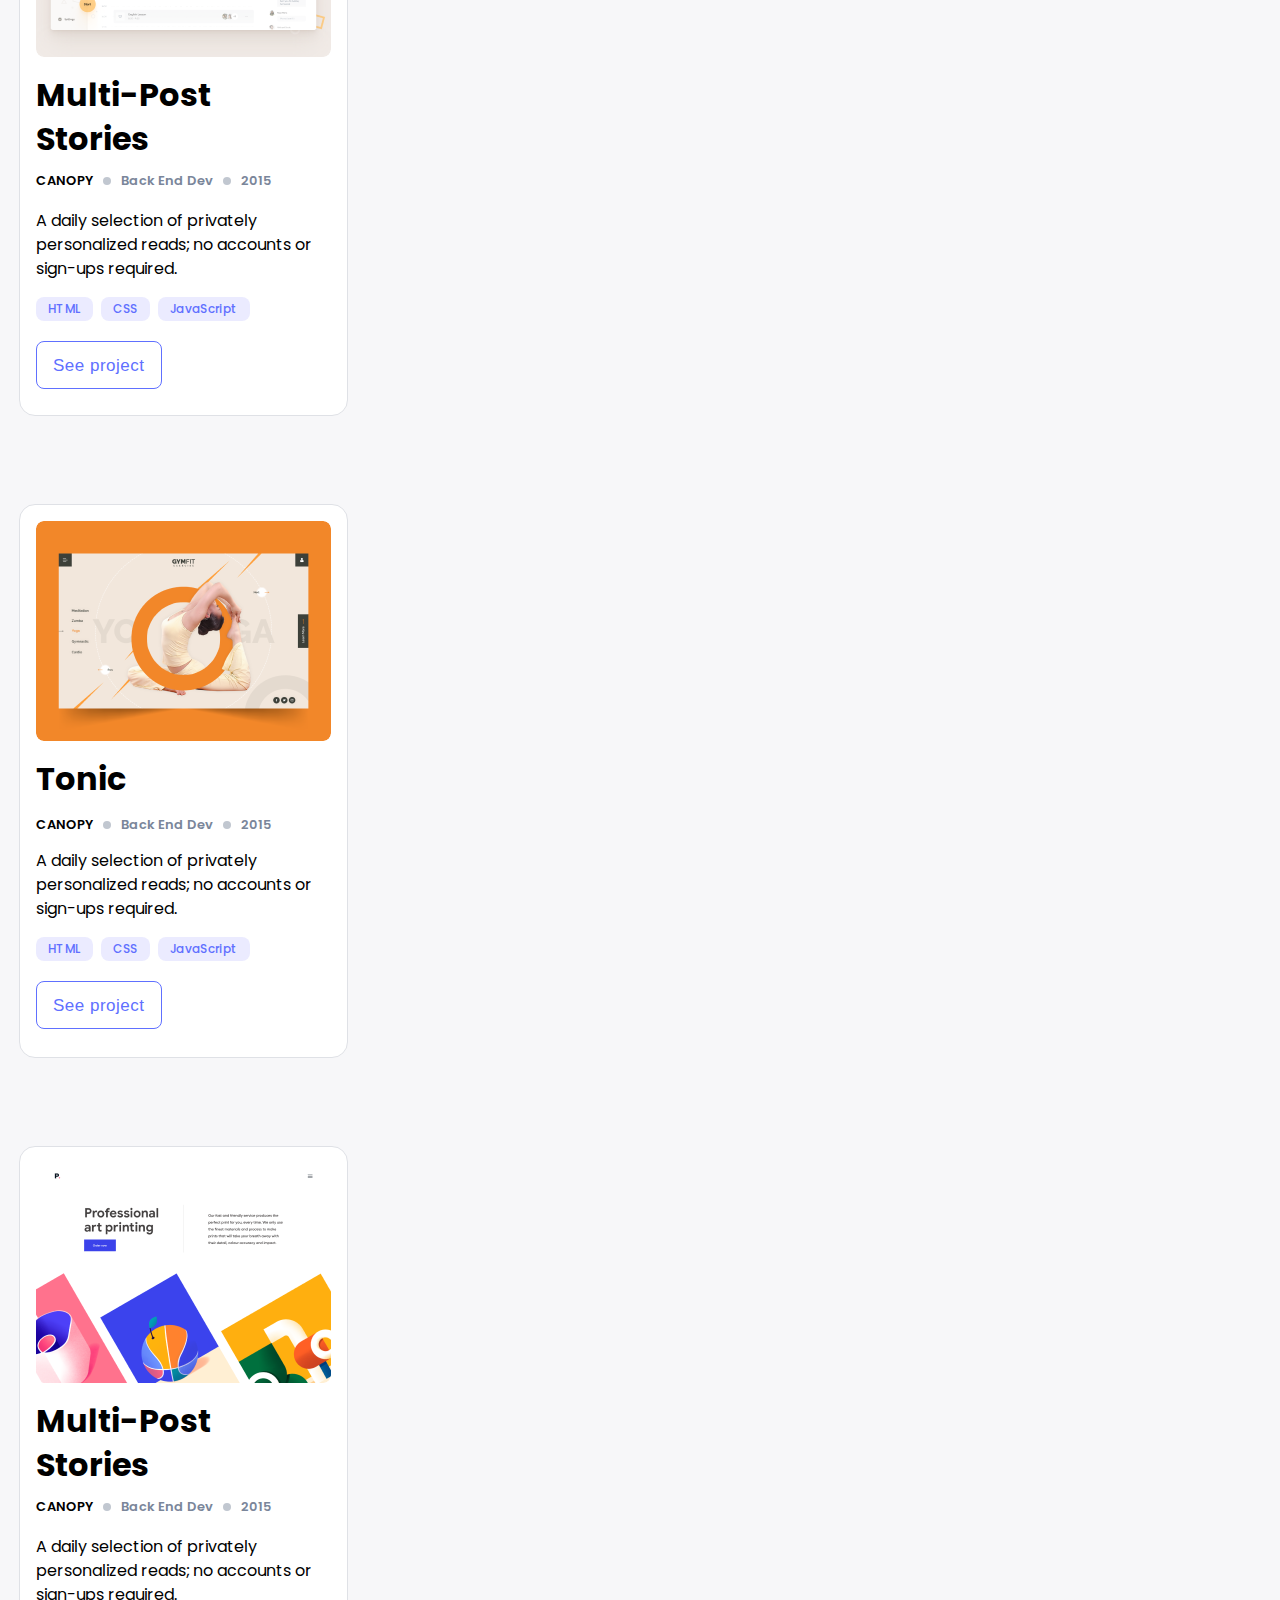
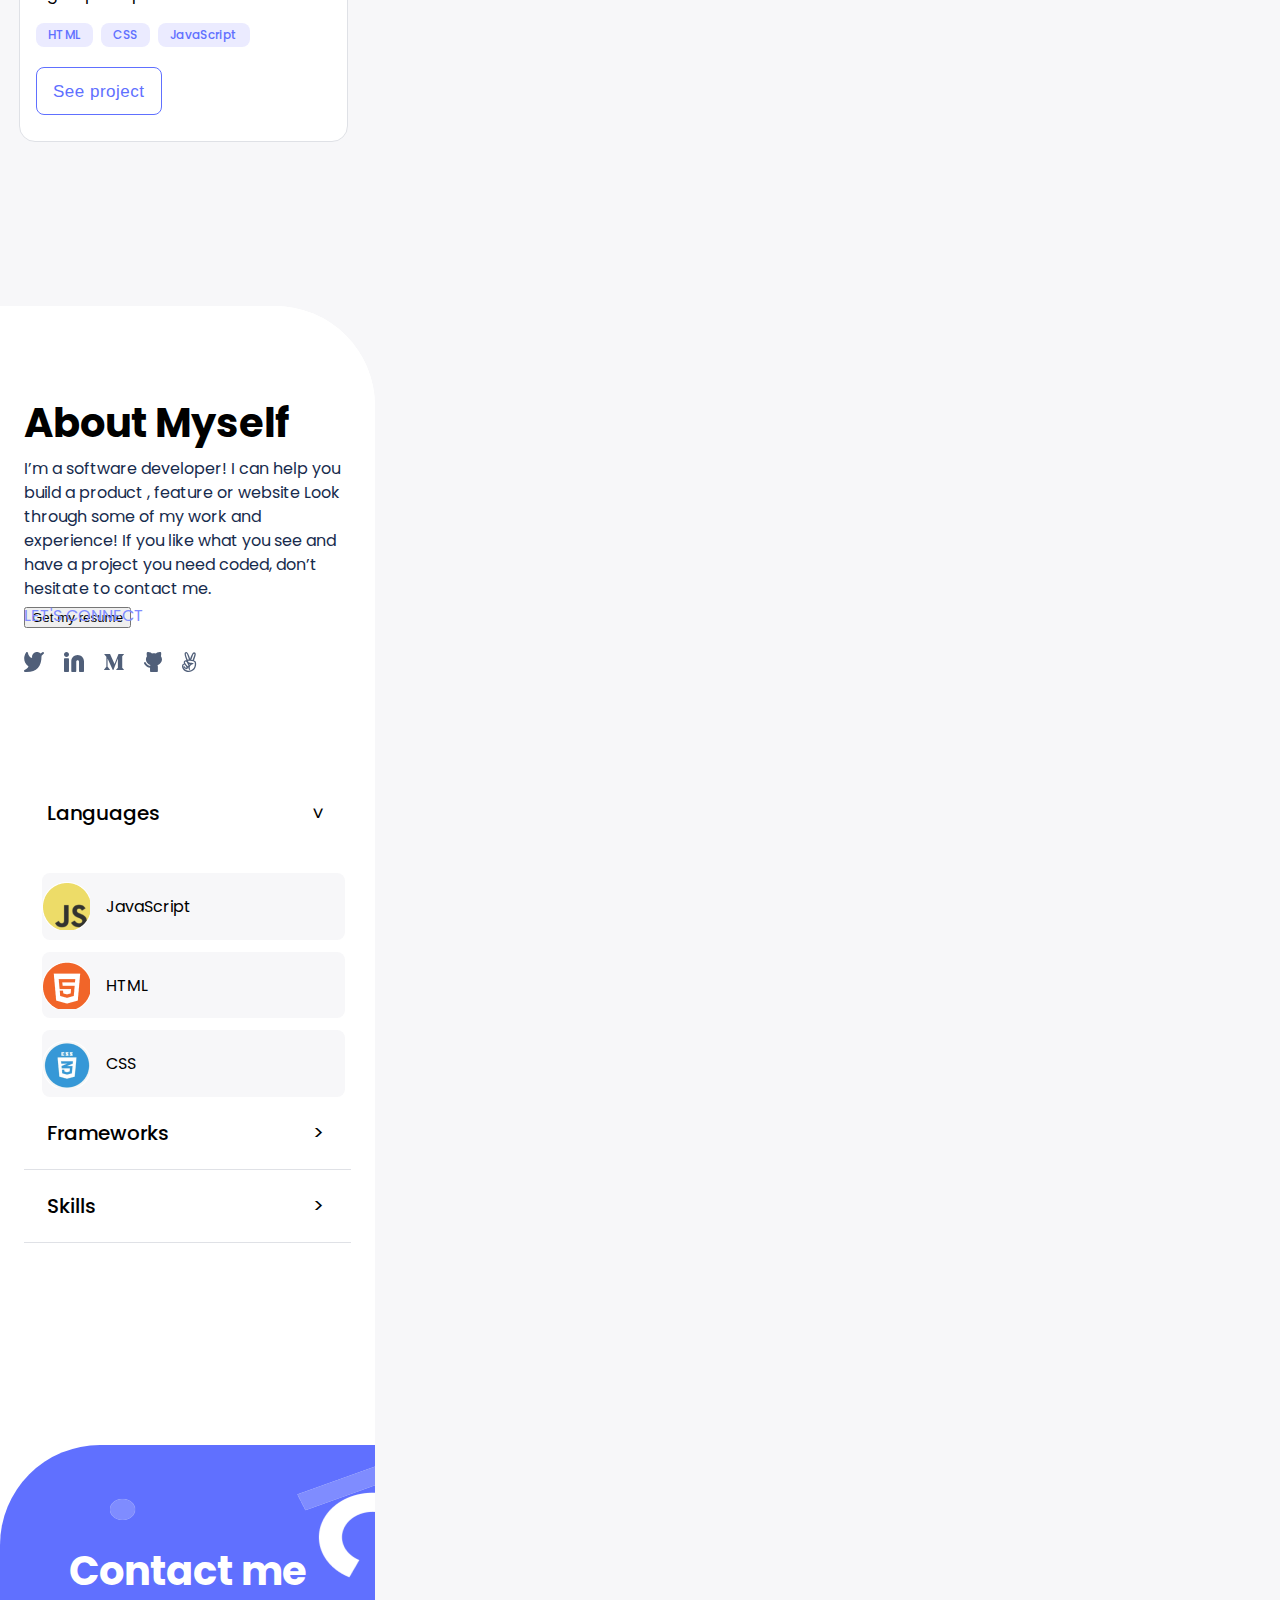
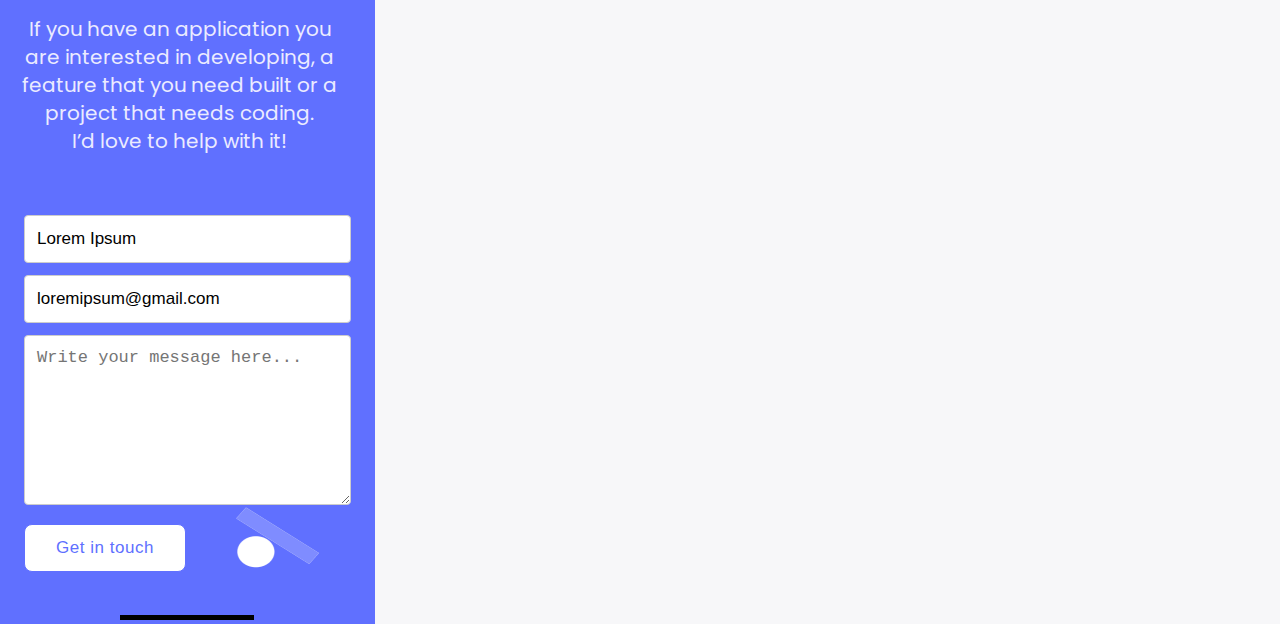
==== commit ec66e68c: "made a mistake in closing section3 tag at wrong place" ====
--- a/portfolio.html
+++ b/portfolio.html
@@ -152,9 +152,9 @@
                     <section class="footer">
                         <button class="project">See project</button>
                     </section>
-                </section>
-            </div>
-            <div class="section4">
+                </div>
+            </section>
+            <section class="section4">
                 <div class="snapshot snapshot4"></div>
                 <div class="content2">
                     <div class="upper-section2">
@@ -190,7 +190,7 @@
                         <button class="project">See project</button>
                     </section>
                 </div>
-            </div>
+            </section>
         </div>
     </div>
     <section class="myself">
